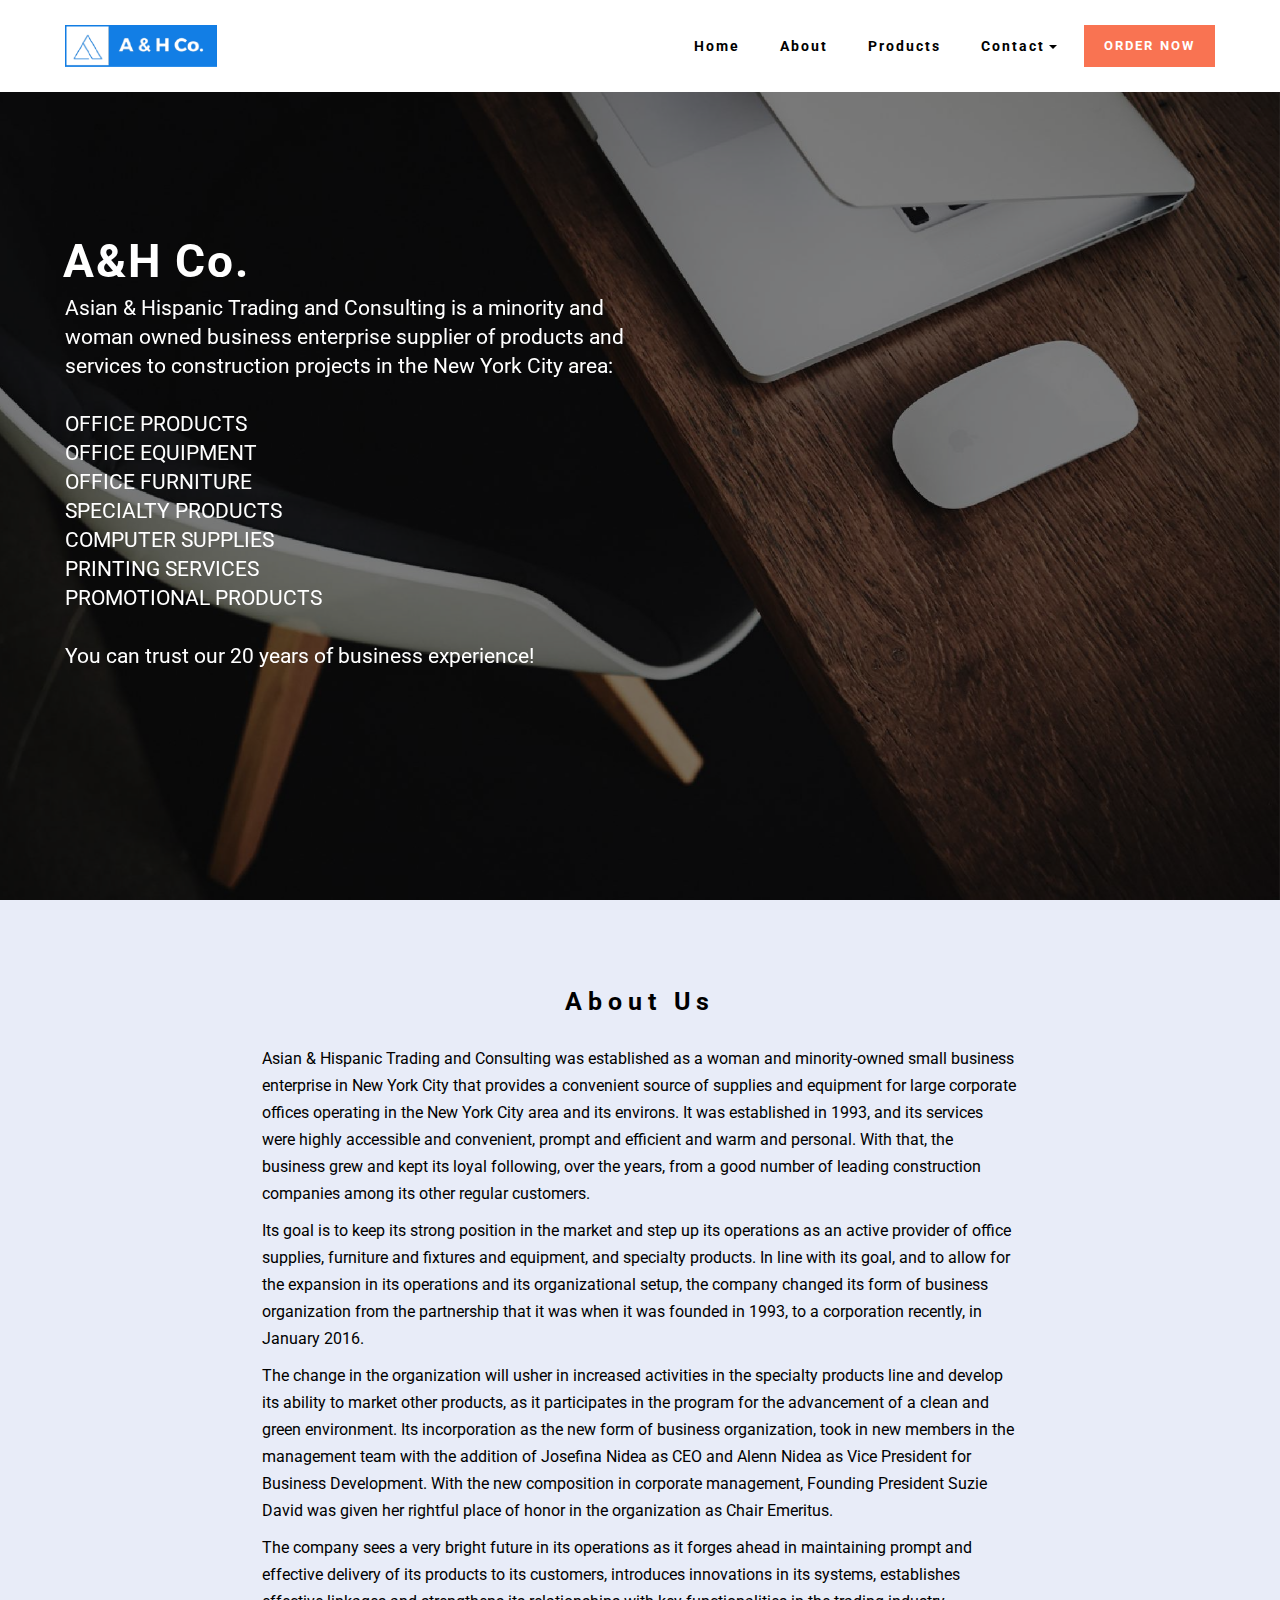
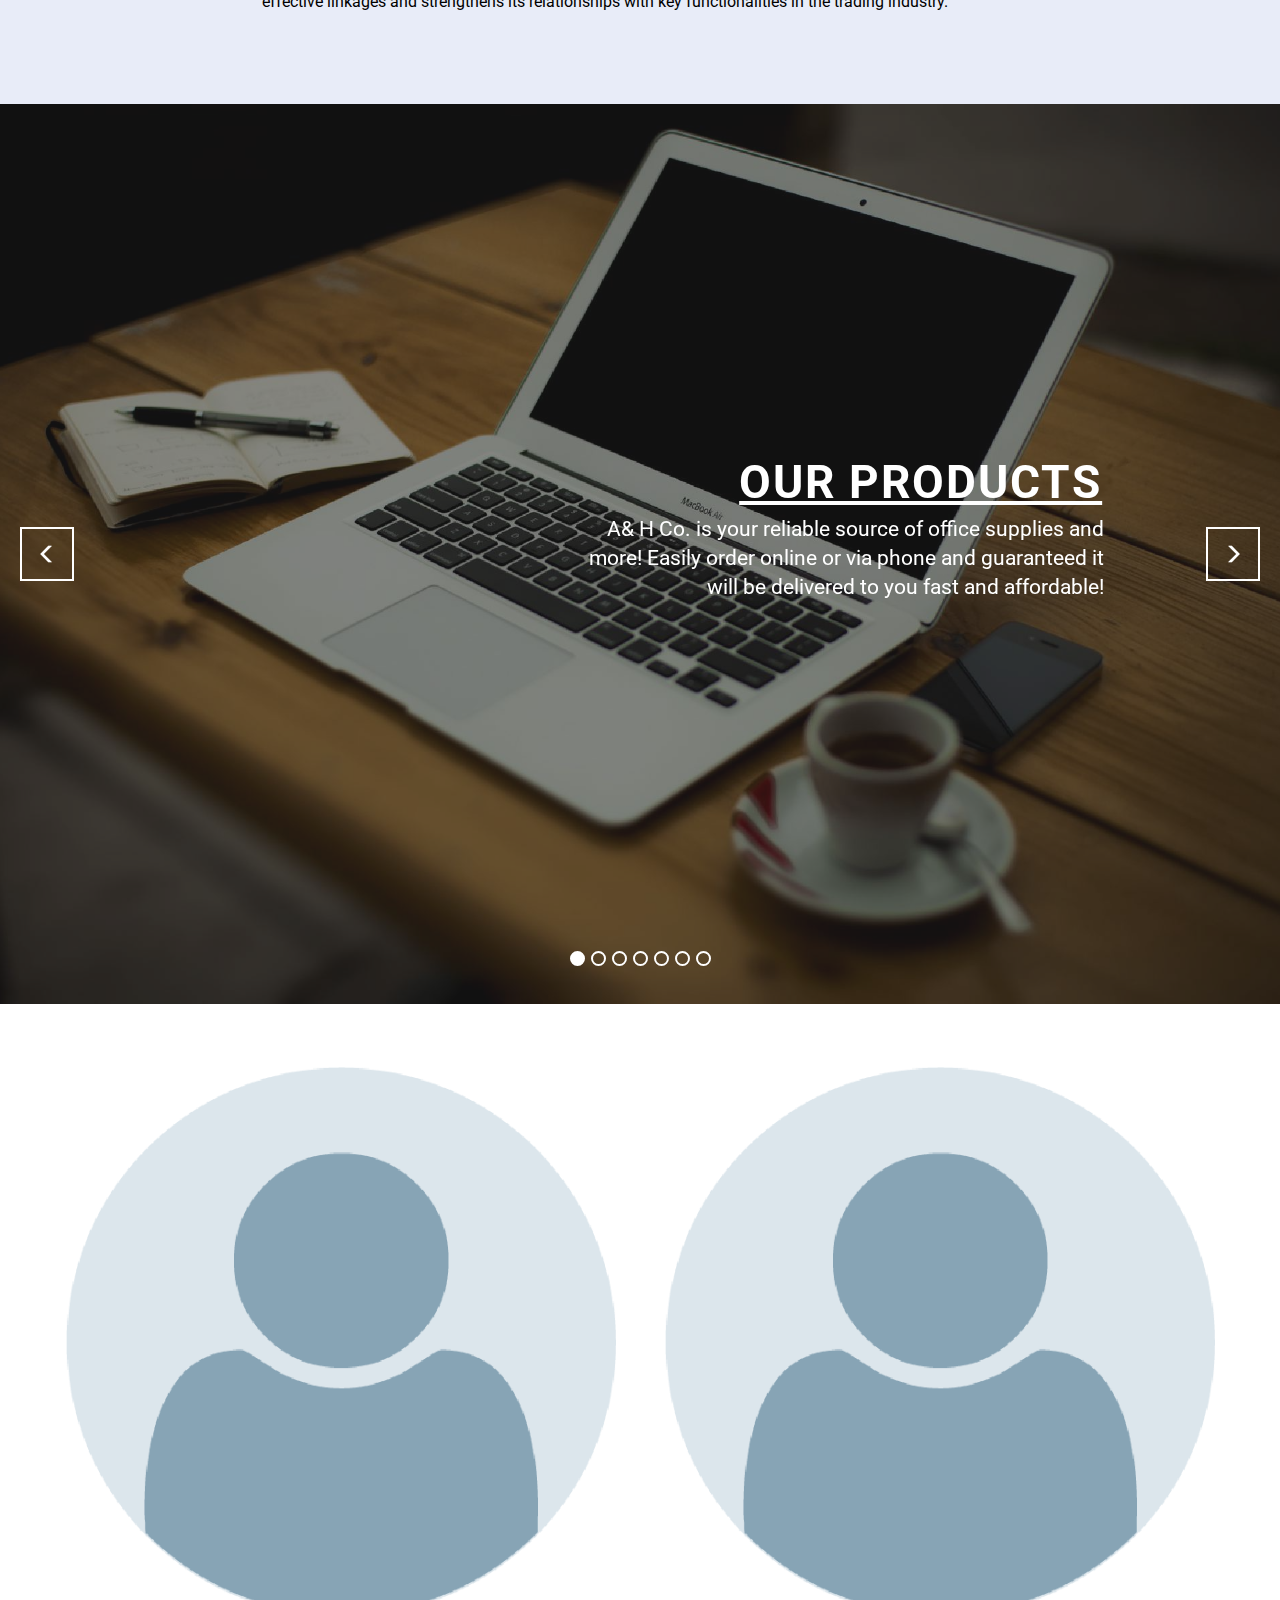
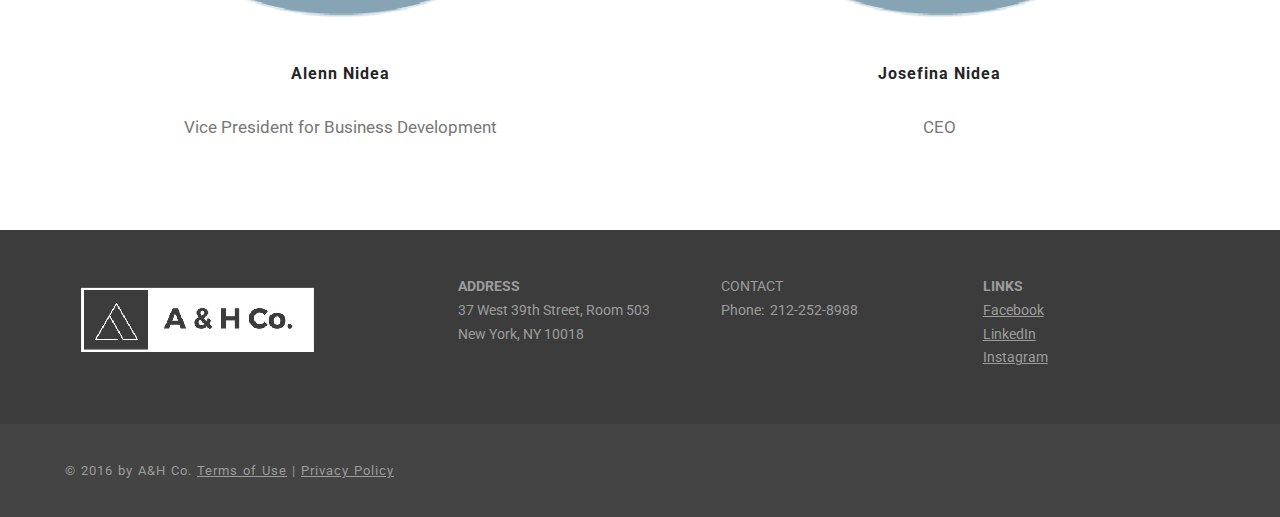
==== about.html @ 5d70d508 "Initial commit" ====
<!DOCTYPE html>
<html>
<head>
  <!-- Site made with Mobirise Website Builder v3.12.1, https://mobirise.com -->
  <meta charset="UTF-8">
  <meta http-equiv="X-UA-Compatible" content="IE=edge">
  <meta name="generator" content="Mobirise v3.12.1, mobirise.com">
  <meta name="viewport" content="width=device-width, initial-scale=1">
  <link rel="shortcut icon" href="assets/images/icon-128x130.png" type="image/x-icon">
  <meta name="description" content="Asian & Hispanic Trading and Consulting is a minority and woman owned business enterprise supplier of products and services to construction projects in the New York City area:
​">
  <title>About Us</title>
  <link rel="stylesheet" href="https://fonts.googleapis.com/css?family=Roboto:700,400&amp;subset=cyrillic,latin,greek,vietnamese">
  <link rel="stylesheet" href="assets/bootstrap/css/bootstrap.min.css">
  <link rel="stylesheet" href="assets/animate.css/animate.min.css">
  <link rel="stylesheet" href="assets/mobirise/css/style.css">
  <link rel="stylesheet" href="assets/dropdown-menu/style.css">
  <link rel="stylesheet" href="assets/mobirise-slider/style.css">
  <link rel="stylesheet" href="assets/mobirise/css/mbr-additional.css" type="text/css">
  
  
  
</head>
<body>
<section id="dropdown-menu-2btn-j">

    <nav class="navbar navbar-dropdown navbar-fixed-top">

        <div class="container">

            <div class="navbar-brand">
                <a href="index.html" class="navbar-logo"><img src="assets/images/header-logo-464x128.png" alt="Mobirise"></a>
                
            </div>

            <button class="navbar-toggler pull-xs-right hidden-md-up" type="button" data-toggle="collapse" data-target="#exCollapsingNavbar">
                <div class="hamburger-icon"></div>
            </button>

            <ul class="nav-dropdown collapse pull-xs-right navbar-toggleable-sm nav navbar-nav" id="exCollapsingNavbar"><li class="nav-item dropdown"><a class="nav-link link" href="index.html">Home</a></li><li class="nav-item dropdown"><a class="nav-link link" href="about.html" aria-expanded="false">About</a></li><li class="nav-item"><a class="nav-link link" href="products.html" aria-expanded="false">Products</a></li><li class="nav-item dropdown open"><a class="nav-link link dropdown-toggle" href="contact.html" aria-expanded="true" data-toggle="dropdown-submenu">Contact</a><div class="dropdown-menu"><a class="dropdown-item" href="#">Customer Feedback</a></div></li><li class="nav-item nav-btn"><a class="nav-link btn btn-danger" href="https://shop.aandhtc.com/" target="_blank">ORDER NOW</a></li></ul>

        </div>

    </nav>

</section>

<section class="engine"><a rel="external" href="https://mobirise.com">Mobirise Web Site Maker</a></section><section class="mbr-box mbr-section mbr-section--relative mbr-section--fixed-size mbr-section--full-height mbr-section--bg-adapted mbr-parallax-background mbr-after-navbar" id="header1-m" style="background-image: url(assets/images/mbr-2000x1333.jpg);">
    <div class="mbr-box__magnet mbr-box__magnet--sm-padding mbr-box__magnet--center-left">
        <div class="mbr-overlay" style="opacity: 0.5; background-color: rgb(0, 0, 0);"></div>
        <div class="mbr-box__container mbr-section__container container">
            <div class="mbr-box mbr-box--stretched"><div class="mbr-box__magnet mbr-box__magnet--center-left">
                <div class="row"><div class=" col-sm-6">
                    <div class="mbr-hero animated fadeInUp">
                        <h1 class="mbr-hero__text">A&amp;H Co.</h1>
                        <p class="mbr-hero__subtext">Asian &amp; Hispanic Trading and Consulting is a minority and woman owned business enterprise supplier of products and services to construction projects in the New York City area:<br><br>OFFICE PRODUCTS<br>OFFICE EQUIPMENT<br>OFFICE FURNITURE<br>SPECIALTY PRODUCTS<br>COMPUTER SUPPLIES<br>PRINTING SERVICES<br>PROMOTIONAL PRODUCTS<br><br>You can trust our 20 years of business experience!<br></p>
                    </div>
                    
                </div></div>
            </div></div>
        </div>
        
    </div>
</section>

<section class="mbr-section mbr-section--relative mbr-section--fixed-size" id="content5-n" style="background-color: rgb(232, 236, 248);">
    
    <div class="mbr-section__container container mbr-section__container--first" style="padding-top: 93px;">
        <div class="mbr-header mbr-header--wysiwyg row">
            <div class="col-sm-8 col-sm-offset-2">
                <h3 class="mbr-header__text">About Us</h3>
                
            </div>
        </div>
    </div>
    <div class="mbr-section__container container mbr-section__container--last" style="padding-bottom: 93px;">
        <div class="row">
            <div class="mbr-article mbr-article--wysiwyg col-sm-8 col-sm-offset-2"><p>Asian &amp; Hispanic Trading and Consulting was established as a woman and minority-owned small business enterprise in New York City that provides a convenient source of supplies and equipment for large corporate offices operating in the New York City area and its environs. It was established in 1993, and its services were highly accessible and convenient, prompt and efficient and warm and personal. With that, the business grew and kept its loyal following, over the years, from a good number of leading construction companies among its other regular customers.</p><p>Its goal is to keep its strong position in the market and step up its operations as an active provider of office supplies, furniture and fixtures and equipment, and specialty products. In line with its goal, and to allow for the expansion in its operations and its organizational setup, the company changed its form of business organization from the partnership that it was when it was founded in 1993, to a corporation recently, in January 2016.</p><p>The change in the organization will usher in increased activities in the specialty products line and develop its ability to market other products, as it participates in the program for the advancement of a clean and green environment. Its incorporation as the new form of business organization, took in new members in the management team with the addition of Josefina Nidea as CEO and Alenn Nidea as Vice President for Business Development. With the new composition in corporate management, Founding President Suzie David was given her rightful place of honor in the organization as Chair Emeritus.</p><p>The company sees a very bright future in its operations as it forges ahead in maintaining prompt and effective delivery of its products to its customers, introduces innovations in its systems, establishes  effective linkages and strengthens its relationships with key functionalities in the trading industry.</p></div>
        </div>
    </div>
    
</section>

<section class="mbr-slider mbr-section mbr-section--no-padding carousel slide" data-ride="carousel" data-wrap="true" data-interval="false" id="slider-1d" style="background-color: rgb(255, 255, 255);">
    <div class="mbr-section__container">
        <div>
            <ol class="carousel-indicators">
                <li data-app-prevent-settings="" data-target="#slider-1d" class="active" data-slide-to="0"></li><li data-app-prevent-settings="" data-target="#slider-1d" data-slide-to="1"></li><li data-app-prevent-settings="" data-target="#slider-1d" data-slide-to="2"></li><li data-app-prevent-settings="" data-target="#slider-1d" data-slide-to="3"></li><li data-app-prevent-settings="" data-target="#slider-1d" data-slide-to="4"></li><li data-app-prevent-settings="" data-target="#slider-1d" data-slide-to="5"></li><li data-app-prevent-settings="" data-target="#slider-1d" data-slide-to="6"></li>
            </ol>
            <div class="carousel-inner" role="listbox">
                <div class="mbr-box mbr-section mbr-section--relative mbr-section--fixed-size mbr-section--bg-adapted item dark center mbr-section--full-height active" style="background-image: url(assets/images/mbr-1-2000x1333.jpg);">
                    <div class="mbr-box__magnet mbr-box__magnet--center-right mbr-box__magnet--sm-padding">
                    <div class="mbr-overlay" style="opacity: 0.5;"></div>                        
                        <div class=" container">
                            
                            <div class="row">
                                <div class=" col-md-6 col-md-offset-5">  

                                <div class="mbr-hero">
                                    <h1 class="mbr-hero__text"><a href="products.html" target="_blank" class="text-white">OUR PRODUCTS</a></h1>

                                    <p class="mbr-hero__subtext">A&amp; H Co. is your reliable source of office supplies and more! Easily order online or via phone and guaranteed it will be delivered to you fast and affordable! </p>
                                </div>
                                
                                </div>
                            </div>
                        </div>
                    </div>
                </div><div class="mbr-box mbr-section mbr-section--relative mbr-section--fixed-size mbr-section--bg-adapted item dark center mbr-section--full-height" style="background-image: url(assets/images/mbr-2000x1336.jpg);">
                    <div class="mbr-box__magnet mbr-box__magnet--center-right mbr-box__magnet--sm-padding">
                    <div class="mbr-overlay"></div>                        
                        <div class=" container">
                            
                            <div class="row">
                                <div class=" col-md-6 col-md-offset-5">  

                                <div class="mbr-hero">
                                    <h1 class="mbr-hero__text"><a href="https://shop.aandhtc.com/aandhtc/outpost/browse/Office%7Cx20Supplies" target="_blank" class="text-white">Office Supplies</a></h1>

                                    <p class="mbr-hero__subtext">Lorem ipsum dolor sit amet, consectetur adipiscing elit. Quisque dictum luctus justo a commodo. Aliquam volutpat ut sapien eget mollis. Orci varius natoque penatibus et magnis dis parturient montes, nascetur.</p>
                                </div>
                                
                                </div>
                            </div>
                        </div>
                    </div>
                </div><div class="mbr-box mbr-section mbr-section--relative mbr-section--fixed-size mbr-section--bg-adapted item dark center mbr-section--full-height" style="background-image: url(assets/images/mbr-2-2000x1333.jpg);">
                    <div class="mbr-box__magnet mbr-box__magnet--center-right mbr-box__magnet--sm-padding">
                    <div class="mbr-overlay"></div>                        
                        <div class=" container">
                            
                            <div class="row">
                                <div class=" col-md-6 col-md-offset-5">  

                                <div class="mbr-hero">
                                    <h1 class="mbr-hero__text"><a href="https://shop.aandhtc.com/aandhtc/outpost/browse/Paper" target="_blank" class="text-white">Paper</a></h1>

                                    <p class="mbr-hero__subtext">Lorem ipsum dolor sit amet, consectetur adipiscing elit. Quisque dictum luctus justo a commodo. Aliquam volutpat ut sapien eget mollis. Orci varius natoque penatibus et magnis dis parturient montes, nascetur.</p>
                                </div>
                                
                                </div>
                            </div>
                        </div>
                    </div>
                </div><div class="mbr-box mbr-section mbr-section--relative mbr-section--fixed-size mbr-section--bg-adapted item dark center mbr-section--full-height" style="background-image: url(assets/images/mbr-2000x13331.jpg);">
                    <div class="mbr-box__magnet mbr-box__magnet--center-right mbr-box__magnet--sm-padding">
                    <div class="mbr-overlay"></div>                        
                        <div class=" container">
                            
                            <div class="row">
                                <div class=" col-md-6 col-md-offset-5">  

                                <div class="mbr-hero">
                                    <h1 class="mbr-hero__text"><a href="https://shop.aandhtc.com/aandhtc/outpost/browse/Furniture" target="_blank" class="text-white">Furniture</a></h1>

                                    <p class="mbr-hero__subtext">Lorem ipsum dolor sit amet, consectetur adipiscing elit. Quisque dictum luctus justo a commodo. Aliquam volutpat ut sapien eget mollis. Orci varius natoque penatibus et magnis dis parturient montes, nascetur.</p>
                                </div>
                                
                                </div>
                            </div>
                        </div>
                    </div>
                </div><div class="mbr-box mbr-section mbr-section--relative mbr-section--fixed-size mbr-section--bg-adapted item dark center mbr-section--full-height" style="background-image: url(assets/images/mbr-5-2000x1333.jpg);">
                    <div class="mbr-box__magnet mbr-box__magnet--center-right mbr-box__magnet--sm-padding">
                    <div class="mbr-overlay"></div>                        
                        <div class=" container">
                            
                            <div class="row">
                                <div class=" col-md-6 col-md-offset-5">  

                                <div class="mbr-hero">
                                    <h1 class="mbr-hero__text"><a href="https://shop.aandhtc.com/aandhtc/outpost/browse/Technology" target="_blank" class="text-white">Technology</a></h1>

                                    <p class="mbr-hero__subtext">Lorem ipsum dolor sit amet, consectetur adipiscing elit. Quisque dictum luctus justo a commodo. Aliquam volutpat ut sapien eget mollis. Orci varius natoque penatibus et magnis dis parturient montes, nascetur.</p>
                                </div>
                                
                                </div>
                            </div>
                        </div>
                    </div>
                </div><div class="mbr-box mbr-section mbr-section--relative mbr-section--fixed-size mbr-section--bg-adapted item dark center mbr-section--full-height" style="background-image: url(assets/images/mbr-2000x1500.jpg);">
                    <div class="mbr-box__magnet mbr-box__magnet--center-right mbr-box__magnet--sm-padding">
                    <div class="mbr-overlay"></div>                        
                        <div class=" container">
                            
                            <div class="row">
                                <div class=" col-md-6 col-md-offset-5">  

                                <div class="mbr-hero">
                                    <h1 class="mbr-hero__text"><a href="https://shop.aandhtc.com/aandhtc/outpost/browse/Facilities" class="text-white">Facilities</a></h1>

                                    <p class="mbr-hero__subtext">Lorem ipsum dolor sit amet, consectetur adipiscing elit. Quisque dictum luctus justo a commodo. Aliquam volutpat ut sapien eget mollis. Orci varius natoque penatibus et magnis dis parturient montes, nascetur.</p>
                                </div>
                                
                                </div>
                            </div>
                        </div>
                    </div>
                </div><div class="mbr-box mbr-section mbr-section--relative mbr-section--fixed-size mbr-section--bg-adapted item dark center mbr-section--full-height" style="background-image: url(assets/images/coloured-paper-2000x750.jpg);">
                    <div class="mbr-box__magnet mbr-box__magnet--center-right mbr-box__magnet--sm-padding">
                    <div class="mbr-overlay"></div>                        
                        <div class=" container">
                            
                            <div class="row">
                                <div class=" col-md-6 col-md-offset-5">  

                                <div class="mbr-hero">
                                    <h1 class="mbr-hero__text">Ink &amp; Toner</h1>

                                    <p class="mbr-hero__subtext">Lorem ipsum dolor sit amet, consectetur adipiscing elit. Quisque dictum luctus justo a commodo. Aliquam volutpat ut sapien eget mollis. Orci varius natoque penatibus et magnis dis parturient montes, nascetur.</p>
                                </div>
                                <div class="mbr-buttons btn-inverse mbr-buttons--left mbr-buttons--right"> <a class="mbr-buttons__btn btn btn-lg btn-default" href="https://shop.aandhtc.com/" target="_blank">Visit website</a></div>
                                </div>
                            </div>
                        </div>
                    </div>
                </div>
            </div>
            
            <a data-app-prevent-settings="" class="left carousel-control" role="button" data-slide="prev" href="#slider-1d">
                <span class="glyphicon glyphicon-menu-left" aria-hidden="true"></span>
                <span class="sr-only">Previous</span>
            </a>
            <a data-app-prevent-settings="" class="right carousel-control" role="button" data-slide="next" href="#slider-1d">
                <span class="glyphicon glyphicon-menu-right" aria-hidden="true"></span>
                <span class="sr-only">Next</span>
            </a>
        </div>
    </div>
</section>

<section class="mbr-section mbr-section--relative mbr-section--fixed-size" id="features1-r" style="background-color: rgb(255, 255, 255);">
    
    
    <div class="mbr-section__container container mbr-section__container--std-top-padding" style="padding-top: 62px;">
        <div class="mbr-section__row row">
            <div class="mbr-section__col col-xs-12 col-sm-6">
                <div class="mbr-section__container mbr-section__container--center mbr-section__container--middle">
                    <figure class="mbr-figure"><img src="assets/images/default-user-600x600.png" class="mbr-figure__img"></figure>
                </div>
                <div class="mbr-section__container mbr-section__container--middle">
                    <div class="mbr-header mbr-header--reduce mbr-header--center mbr-header--wysiwyg">
                        <h3 class="mbr-header__text">Alenn Nidea</h3>
                    </div>
                </div>
                <div class="mbr-section__container mbr-section__container--last" style="padding-bottom: 93px;">
                    <div class="mbr-article mbr-article--wysiwyg">
                        <p>Vice President for Business Development</p>
                    </div>
                </div>
                
            </div>
            <div class="mbr-section__col col-xs-12 col-sm-6">
                <div class="mbr-section__container mbr-section__container--center mbr-section__container--middle">
                    <figure class="mbr-figure"><img src="assets/images/default-user-600x600.png" class="mbr-figure__img"></figure>
                </div>
                <div class="mbr-section__container mbr-section__container--middle">
                    <div class="mbr-header mbr-header--reduce mbr-header--center mbr-header--wysiwyg">
                        <h3 class="mbr-header__text">Josefina Nidea</h3>
                    </div>
                </div>
                <div class="mbr-section__container mbr-section__container--last" style="padding-bottom: 93px;">
                    <div class="mbr-article mbr-article--wysiwyg">
                        <p>CEO<br></p>
                    </div>
                </div>
                
            </div>
            
            
            
            
            
            
            
        </div>
    </div>
</section>

<section class="mbr-section mbr-section--relative mbr-section--fixed-size" id="contacts1-k" style="background-color: rgb(60, 60, 60);">
    
    <div class="mbr-section__container container">
        <div class="mbr-contacts mbr-contacts--wysiwyg row" style="padding-top: 45px; padding-bottom: 30px;">
            <div class="col-sm-4">
                <div><img src="assets/images/logo-white-265x77.png" class="mbr-contacts__img mbr-contacts__img--left"></div>
            </div>
            <div class="col-sm-8">
                <div class="row">
                    <div class="col-sm-4">
                        <p class="mbr-contacts__text"><strong style="font-size: 14px; line-height: 1.7em;">ADDRESS</strong><br><span style="font-size: 14px; line-height: 1.7em;">37 West 39th Street, Room 503</span><br>New York, NY 10018<br><br><br></p>
                    </div>
                    <div class="col-sm-4">
                        <p class="mbr-contacts__text">CONTACT<br>Phone: &nbsp;212-252-8988<br></p>
                    </div>
                    <div class="col-sm-4"><p class="mbr-contacts__text"><strong>LINKS</strong></p><ul class="mbr-contacts__list"><li><a href="https://www.facebook.com/aandhtco" target="_blank" class="text-gray">Facebook</a></li><li><a href="https://mobirise.com/mobirise-free-win.zip" target="_blank" class="text-gray">LinkedIn</a><a class="mbr-contacts__link text-gray" href="https://mobirise.com/mobirise-free-win.zip"></a></li><li><a href="instagram.com/aandhtco" target="_blank" class="text-gray">Instagram</a><a class="mbr-contacts__link text-gray" href="https://mobirise.com/mobirise-free-mac.zip"></a></li></ul></div>
                </div>
            </div>
        </div>
    </div>
</section>

<footer class="mbr-section mbr-section--relative mbr-section--fixed-size" id="footer1-l" style="background-color: rgb(68, 68, 68);">
    
    <div class="mbr-section__container container">
        <div class="mbr-footer mbr-footer--wysiwyg row" style="padding-top: 36.900000000000006px; padding-bottom: 36.900000000000006px;">
            <div class="col-sm-12">
                <p class="mbr-footer__copyright">© 2016 by A&amp;H Co. <a class="mbr-footer__link text-gray" href="index.html" target="_blank">Terms of Use</a>  | <a class="mbr-footer__link text-gray" href="index.html" target="_blank">Privacy Policy</a></p>
            </div>
        </div>
    </div>
</footer>


  <script src="assets/web/assets/jquery/jquery.min.js"></script>
  <script src="assets/bootstrap/js/bootstrap.min.js"></script>
  <script src="assets/smooth-scroll/smooth-scroll.js"></script>
  <script src="assets/jarallax/jarallax.js"></script>
  <script src="assets/bootstrap-carousel-swipe/bootstrap-carousel-swipe.js"></script>
  <script src="assets/mobirise/js/script.js"></script>
  <script src="assets/dropdown-menu/script.js"></script>
  
  
</body>
</html>
---- assets/mobirise/css/style.css ----
.is-builder .animated {
  -webkit-animation-name: none !important;
  animation-name: none !important;
}
html {
  position: relative;
  min-height: 100%;
}
.mbr-embedded-video {
  position: relative;
}
.mbr-background-video,
.mbr-background-video-preview {
  bottom: 0;
  left: 0;
  overflow: hidden;
  position: absolute;
  right: 0;
  top: 0;
}
.mbr-parallax-background,
.mbr-background {
  background-attachment: fixed !important;
  background-position: 50% 0;
  background-repeat: no-repeat;
  background-size: cover !important;
}
.mbr-hidden-scrollbar .mbr-parallax-background {
  background-size: auto 130%;
}
.mobile .mbr-parallax-background {
  background-attachment: scroll !important;
}
.mbr-background {
  background-attachment: scroll !important;
}
.mbr-navbar {
  position: relative;
  width: 100%;
}
.mbr-navbar:before {
  content: "";
  display: block;
}
.mbr-navbar__brand-link:after,
.mbr-navbar__brand-img {
  max-height: 74px;
  height: 100%;
}
.mbr-navbar:before,
.mbr-navbar__container {
  height: 98px;
}
.mbr-navbar--ss .mbr-navbar__brand-link:after,
.mbr-navbar--ss .mbr-navbar__brand-img {
  height: 74px;
}
.mbr-navbar--ss:before,
.mbr-navbar--ss .mbr-navbar__container {
  height: 98px;
}
.mbr-navbar--xs .mbr-navbar__brand-link:after,
.mbr-navbar--xs .mbr-navbar__brand-img {
  height: 32px;
}
.mbr-navbar--xs:before,
.mbr-navbar--xs .mbr-navbar__container {
  height: 56px;
}
.mbr-navbar--s .mbr-navbar__brand-link:after,
.mbr-navbar--s .mbr-navbar__brand-img {
  height: 48px;
}
.mbr-navbar--s:before,
.mbr-navbar--s .mbr-navbar__container {
  height: 72px;
}
.mbr-navbar--m .mbr-navbar__brand-link:after,
.mbr-navbar--m .mbr-navbar__brand-img {
  height: 64px;
}
.mbr-navbar--m:before,
.mbr-navbar--m .mbr-navbar__container {
  height: 88px;
}
.mbr-navbar--l .mbr-navbar__brand-link:after,
.mbr-navbar--l .mbr-navbar__brand-img {
  height: 96px;
}
.mbr-navbar--l:before,
.mbr-navbar--l .mbr-navbar__container {
  height: 120px;
}
.mbr-navbar--xl .mbr-navbar__brand-link:after,
.mbr-navbar--xl .mbr-navbar__brand-img {
  height: 128px;
}
.mbr-navbar--xl:before,
.mbr-navbar--xl .mbr-navbar__container {
  height: 152px;
}
.mbr-navbar--short .mbr-navbar__brand-link:after,
.mbr-navbar--short .mbr-navbar__brand-img {
  height: 40px;
}
.mbr-navbar--short .mbr-brand__logo .mbr-iconfont{
  font-size: 40px;
}
.mbr-navbar--short:before,
.mbr-navbar--short .mbr-navbar__container {
  height: 64px;
}
.mbr-navbar--short .mbr-navbar__container {
  padding: 12px 0;
}
@media (max-width: 767px) {
  .mbr-navbar--short .mbr-navbar__brand-link:after,
  .mbr-navbar--short .mbr-navbar__brand-img {
    height: 31px;
  }
  .mbr-navbar--short:before,
  .mbr-navbar--short .mbr-navbar__container {
    height: 45px;
  }
  .mbr-navbar--short .mbr-navbar__container {
    padding: 7px 0;
  }
}
.mbr-navbar__brand-img {
  position: relative;
}
.mbr-navbar__brand-img,
.mbr-navbar__container,
.mbr-navbar__section {
  -webkit-transition: all 300ms ease-in-out 0s;
  -o-transition: all 300ms ease-in-out 0s;
  transition: all 300ms ease-in-out 0s;
}
.mbr-navbar__section {
  background: #2c2c2c;
  height: auto;
  position: absolute;
  top: 0;
  width: 100%;
  z-index: 1000;
}
.mbr-navbar__container {
  display: table;
  padding: 12px 0;
  width: 100%;
}
.mbr-navbar__menu-box {
  display: table;
  width: 100%;
}
.mbr-navbar__menu-box--inline-left,
.mbr-navbar__menu-box--inline-center,
.mbr-navbar__menu-box--inline-right {
  display: block;
  text-align: left;
}
.mbr-navbar__menu-box--inline-center {
  text-align: center;
}
.mbr-navbar__menu-box--inline-right {
  text-align: right;
}
.mbr-navbar__column {
  display: table-cell;
  vertical-align: middle;
}
.mbr-navbar__column--xxs {
  width: 1%;
}
.mbr-navbar__column--xs {
  width: 10%;
}
.mbr-navbar__column--s {
  width: 20%;
}
.mbr-navbar__column--m {
  width: 30%;
}
.mbr-navbar__column--l {
  width: 40%;
}
.mbr-navbar__column--xl {
  width: 50%;
}
.mbr-navbar__menu-box--inline-left .mbr-navbar__column,
.mbr-navbar__menu-box--inline-center .mbr-navbar__column,
.mbr-navbar__menu-box--inline-right .mbr-navbar__column {
  display: inline-block;
}
.mbr-navbar__items {
  float: left;
  padding-left: 0px;
  position: relative;
  left: -20px;
}
.mbr-navbar__items--right {
  float: right;
  left: 0;
}
.float-left {
  float: left;
}
.mbr-navbar__item {
  display: block;
  float: left;
  position: relative;
}
.mbr-navbar__hamburger {
  display: none;
  margin-top: -11px;
  position: absolute;
  right: 0;
  top: 50%;
  z-index: 10000;
}
.mbr-navbar--collapsed .mbr-navbar__container {
  position: relative;
}
.mbr-navbar--collapsed .mbr-navbar__column {
  display: block;
  width: 100%;
}
.mbr-navbar--collapsed .mbr-navbar__items--right {
  padding-top: 13px;
}
.mbr-navbar--collapsed .mbr-navbar__menu {
  background: rgba(0, 0, 0, 0.9);
  display: none;
  height: 100%;
  left: 0;
  position: fixed;
  top: 0;
  width: 100%;
  z-index: 9999;
}
.mbr-navbar--collapsed .mbr-navbar__menu-box {
  display: table-cell;
  vertical-align: middle;
}
.mbr-navbar--collapsed .mbr-navbar__items {
  float: none;
}
.mbr-navbar--collapsed .mbr-navbar__item {
  float: none;
}
.mbr-navbar--collapsed .mbr-navbar__hamburger {
  display: block;
}
.mbr-navbar--collapsed.mbr-navbar--open .mbr-navbar__menu {
  display: table;
}
.mbr-navbar--collapsed.mbr-navbar--open:not(.mbr-navbar--sticky) .mbr-navbar__section {
  background: none;
  position: fixed;
}
.mbr-navbar--collapsed.mbr-navbar--open .mbr-navbar__brand {
  visibility: hidden;
}
.mbr-navbar--collapsed.mbr-navbar--sticky.mbr-navbar--open .mbr-navbar__brand {
  visibility: visible;
}
.mbr-navbar--collapsed.mbr-navbar--open .mbr-navbar__brand-img,
.mbr-navbar--collapsed.mbr-navbar--open .mbr-navbar__container {
  -webkit-transition: none;
  -o-transition: none;
  transition: none;
}
.mbr-navbar--freeze.mbr-navbar--collapsed.mbr-navbar--open .mbr-navbar__hamburger,
.mbr-navbar--freeze.mbr-navbar--collapsed.mbr-navbar--open .mbr-navbar__hamburger:hover {
  color: #fff !important;
}
.mbr-navbar--sticky .mbr-navbar__section {
  position: fixed;
}
.mbr-navbar--absolute {
  position: absolute;
}
/* fix for popup menu conflict */
@media (max-width: 480px) {
  .mbr-navbar--absolute.mbr-navbar[id^=menu-] {
    position: absolute;
  }
}
.mbr-navbar--transparent .mbr-navbar__section {
  background: none;
}
.mbr-navbar--stuck .mbr-navbar__section,
.mbr-navbar--relative .mbr-navbar__section {
  background: #2c2c2c;
}
@media (max-width: 991px) {
  .mbr-navbar--auto-collapse .mbr-navbar__container {
    position: relative;
  }
  .mbr-navbar--auto-collapse .mbr-navbar__column {
    display: block;
    width: 100%;
  }
  .mbr-navbar__column {
    max-height: 100vh;
    overflow-x: hidden;
    overflow-y:auto;
  }
  .mbr-navbar__column::-webkit-scrollbar {
    display:none;
  }
  .mbr-navbar--auto-collapse .mbr-navbar__items--right {
    padding-top: 13px;
  }
  .mbr-navbar--auto-collapse .mbr-navbar__menu {
    background: rgba(0, 0, 0, 0.9);
    display: none;
    height: 100%;
    left: 0;
    position: fixed;
    top: 0;
    width: 100%;
    z-index: 9999;
  }
  .mbr-navbar--auto-collapse .mbr-navbar__menu-box {
    display: table-cell;
    vertical-align: middle;
  }
  .mbr-navbar--auto-collapse .mbr-navbar__items {
    float: none;
  }
  .mbr-navbar--auto-collapse .mbr-navbar__item {
    float: none;
  }
  .mbr-navbar--auto-collapse .mbr-navbar__hamburger {
    display: block;
  }
  .mbr-navbar--auto-collapse.mbr-navbar--open .mbr-navbar__menu {
    display: table;
  }
  .mbr-navbar--auto-collapse.mbr-navbar--open:not(.mbr-navbar--sticky) .mbr-navbar__section {
    background: none;
    position: fixed;
  }
  .mbr-navbar--auto-collapse.mbr-navbar--open .mbr-navbar__brand {
    visibility: hidden;
  }
  .mbr-navbar--auto-collapse.mbr-navbar--sticky.mbr-navbar--open .mbr-navbar__brand {
    visibility: visible;
  }
  .mbr-navbar--auto-collapse.mbr-navbar--open .mbr-navbar__brand-img,
  .mbr-navbar--auto-collapse.mbr-navbar--open .mbr-navbar__container {
    -webkit-transition: none;
    -o-transition: none;
    transition: none;
  }
}
.mbr-after-navbar:before {
  content: "";
  display: block;
  height: 98px;
}
.mbr-hamburger {
  cursor: pointer;
  height: 23px;
  width: 30px;
}
.mbr-hamburger:focus {
  outline: none;
}
.mbr-hamburger__line,
.mbr-hamburger__line:before,
.mbr-hamburger__line:after {
  content: "";
  position: absolute;
  display: block;
  height: 1px;
  cursor: pointer;
}
.mbr-hamburger__line,
.mbr-hamburger__line:before,
.mbr-hamburger__line:after {
  width: 30px;
  border-bottom: 5px solid;
  top: 9px;
}
.mbr-hamburger__line:before {
  top: -9px;
}
.mbr-hamburger__line:after {
  top: 9px;
}
.mbr-hamburger__line,
.mbr-hamburger__line:before,
.mbr-hamburger__line:after {
  -webkit-transition: all 300ms ease-in-out;
  transition: all 300ms ease-in-out;
}
.mbr-hamburger--open .mbr-hamburger__line {
  border-color: transparent;
}
.mbr-hamburger--open .mbr-hamburger__line:before,
.mbr-hamburger--open .mbr-hamburger__line:after {
  top: 0;
}
.mbr-hamburger--open .mbr-hamburger__line:before {
  -ms-transform: rotate(45deg);
  -webkit-transform: rotate(45deg);
  transform: rotate(45deg);
}
.mbr-hamburger--open .mbr-hamburger__line:after {
  top: 10px;
  -ms-transform: translatey(-10px) rotate(-45deg);
  -webkit-transform: translatey(-10px) rotate(-45deg);
  transform: translatey(-10px) rotate(-45deg);
}
@media (max-width: 767px) {
  .mbr-hamburger {
    height: 23px;
    width: 27px;
  }
  .mbr-hamburger__line,
  .mbr-hamburger__line:before,
  .mbr-hamburger__line:after {
    width: 27px;
    border-bottom: 4px solid;
    top: 9px;
  }
  .mbr-hamburger__line:before {
    top: -9px;
  }
  .mbr-hamburger__line:after {
    top: 9px;
  }
}

.navbar-dropdown .hamburger-icon {
  content: "";
  width: 16px;
  -webkit-box-shadow: 0 -6px 0 1px,0 0 0 1px,0 6px 0 1px;
  -moz-box-shadow: 0 -6px 0 1px,0 0 0 1px,0 6px 0 1px;
  box-shadow: 0 -6px 0 1px,0 0 0 1px,0 6px 0 1px;
}

.mbr-brand {
  display: block;
  float: left;
  position: relative;
}
.mbr-brand,
.mbr-brand:hover {
  text-decoration: none;
}
.mbr-brand__name {
  display: block;
  font-weight: bold;
  margin-top: 5px;
  text-align: center;
}
.mbr-brand__name,
.mbr-brand__name:hover {
  text-decoration: none;
}
.mbr-brand--inline {
  display: table;
}
.mbr-brand--inline:after {
  content: "";
  display: table-cell;
  width: 1px;
}
.mbr-brand--inline .mbr-brand__logo,
.mbr-brand--inline .mbr-brand__name {
  display: table-cell;
  vertical-align: middle;
}
.mbr-brand--inline .mbr-brand__logo {
  padding-right: 10px;
}
.mbr-brand--inline .mbr-brand__name {
  margin: 0;
  text-align: left;
}
.mbr-form {
  display: table;
  margin-top: -13px;
  position: relative;
  top: 14px;
  width: 100%;
}
.mbr-form__left,
.mbr-form__right {
  display: table-cell;
  vertical-align: top;
}
.mbr-form__left {
  padding-right: 3px;
}
.mbr-form__right {
  width: 1px;
}
@media (max-width: 530px) {
  .mbr-form {
    display: block;
    margin-top: -27px;
    position: relative;
    top: 26px;
  }
  .mbr-form__left,
  .mbr-form__right {
    display: block;
  }
  .mbr-form__left {
    margin-bottom: 12px;
    padding-right: 0;
  }
  .mbr-form__right {
    width: 100%;
  }
}
.mbr-section {
  padding: 0 20px;
}
.mbr-section--no-padding {
  padding: 0;
}
.mbr-section--relative {
  position: relative;
}
.mbr-section--fixed-size {
  overflow: hidden;
}
.mbr-section--full-height {
  height: 100vh;
}
.mbr-section--full-height.mbr-after-navbar:before {
  display: none;
}
.mbr-section--bg-adapted {
  background-attachment: scroll;
  background-position: 50% 0;
  background-repeat: no-repeat;
  background-size: cover;
}
.mbr-section--gray {
  background-color: #444444;
}
.mbr-section--light-gray {
  background-color: #f0f0f0;
}
.mbr-section--dark-gray {
  background-color: #3c3c3c;
}
.mbr-section__container {
  padding: 0;
  position: relative;
  z-index: 3;
}
.mbr-section__container--center {
  text-align: center;
}
.mbr-section__container--std-padding {
  padding: 93px 0;
}
.mbr-section__container--std-top-padding {
  padding-top: 93px;
}
.mbr-section__container--std-bot-padding {
  padding-bottom: 93px;
}
.mbr-section__container--sm-padding {
  padding: 41px 0;
}
.mbr-section__container--sm-top-padding {
  padding-top: 41px;
}
.mbr-section__container--sm-bot-padding {
  padding-bottom: 41px;
}
.mbr-section__container--isolated {
  padding-bottom: 93px;
  padding-top: 93px;
}
.mbr-section__container--first {
  padding-top: 93px;
  padding-bottom: 41px;
}
.mbr-section__container--middle {
  padding-bottom: 41px;
}
.mbr-section__container--last {
  padding-bottom: 93px;
}
.mbr-section__row {
  margin-left: -24px;
  margin-right: -24px;
}
.mbr-section__col {
  overflow: hidden;
  padding-left: 24px;
  padding-right: 24px;
}
.mbr-section__left {
  padding-right: 40px;
}
.mbr-section__right {
  padding-left: 15px;
}
.mbr-section__header {
  line-height: 1.5em;
  margin: -10px 0 0;
  text-align: center;
}
@media (min-width: 768px) {
  .mbr-section--short-paddings .mbr-section__container--std-padding {
    padding: 59px 0;
  }
  .mbr-section--short-paddings .mbr-section__container--std-top-padding {
    padding-top: 59px;
  }
  .mbr-section--short-paddings .mbr-section__container--std-bot-padding {
    padding-bottom: 59px;
  }
  .mbr-section--short-paddings .mbr-section__container--sm-padding {
    padding: 41px 0;
  }
  .mbr-section--short-paddings .mbr-section__container--sm-top-padding {
    padding-top: 41px;
  }
  .mbr-section--short-paddings .mbr-section__container--sm-bot-padding {
    padding-bottom: 41px;
  }
  .mbr-section--short-paddings .mbr-section__container--isolated {
    padding-bottom: 59px;
    padding-top: 59px;
  }
  .mbr-section--short-paddings .mbr-section__container--first {
    padding-top: 59px;
    padding-bottom: 41px;
  }
  .mbr-section--short-paddings .mbr-section__container--middle {
    padding-bottom: 41px;
  }
  .mbr-section--short-paddings .mbr-section__container--last {
    padding-bottom: 59px;
  }
}
@media (max-width: 767px) {
  .mbr-section__left {
    padding-right: 15px;
  }
  .mbr-section__right {
    padding-left: 15px;
    padding-top: 51px;
  }
}
.mbr-arrow {
  bottom: 71px;
  left: 0;
  line-height: 1px;
  padding: 0 20px;
  position: absolute;
  width: 100%;
  z-index: 3;
}
.mbr-arrow__link {
  display: inline-block;
  font-size: 26px;
}
.mbr-arrow__link,
.mbr-arrow__link:hover,
.mbr-arrow__link:focus {
  color: #fff;
}
.mbr-arrow--floating .mbr-arrow__link {
  -webkit-animation: floating-arrow 1.6s infinite ease-in-out 0s;
  -o-animation: floating-arrow 1.6s infinite ease-in-out 0s;
  animation: floating-arrow 1.6s infinite ease-in-out 0s;
}
@-webkit-keyframes floating-arrow {
  from {
    -webkit-transform: translateY(0);
    transform: translateY(0);
  }
  65% {
    -webkit-transform: translateY(11px);
    transform: translateY(11px);
  }
  to {
    -webkit-transform: translateY(0);
    transform: translateY(0);
  }
}
@-o-keyframes floating-arrow {
  from {
    -webkit-transform: translateY(0);
    transform: translateY(0);
  }
  65% {
    -webkit-transform: translateY(11px);
    transform: translateY(11px);
  }
  to {
    -webkit-transform: translateY(0);
    transform: translateY(0);
  }
}
@keyframes floating-arrow {
  from {
    -webkit-transform: translateY(0);
    transform: translateY(0);
  }
  65% {
    -webkit-transform: translateY(11px);
    transform: translateY(11px);
  }
  to {
    -webkit-transform: translateY(0);
    transform: translateY(0);
  }
}
.mbr-arrow--dark .mbr-arrow__link,
.mbr-arrow--dark .mbr-arrow__link:hover,
.mbr-arrow--dark .mbr-arrow__link:focus {
  color: #252525;
}
@media (max-width: 767px) {
  .mbr-arrow {
    bottom: 41px;
  }
}
@media (max-width: 320px) {
  .mbr-arrow {
    bottom: 21px;
    text-align: center;
  }
}
@media all and (device-width: 320px) and (device-height: 568px) and (orientation: portrait) {
  .mbr-arrow {
    bottom: 31px;
  }
}
.mbr-box {
  display: table;
  width: 100%;
}
.mbr-box--fixed {
  table-layout: fixed;
}
.mbr-box--stretched {
  height: 100%;
}
.mbr-box__magnet {
  display: table-cell;
  float: none;
  height: 100%;
  margin-bottom: 0;
  margin-top: 0;
  text-align: center;
  vertical-align: middle;
}
.mbr-box__magnet--sm-padding {
  padding: 41px 0;
}
.mbr-box__magnet--top-left,
.mbr-box__magnet--top-center,
.mbr-box__magnet--top-right {
  vertical-align: top;
}
.mbr-box__magnet--bottom-left,
.mbr-box__magnet--bottom-center,
.mbr-box__magnet--bottom-right {
  vertical-align: bottom;
}
.mbr-box__magnet--top-left,
.mbr-box__magnet--center-left,
.mbr-box__magnet--bottom-left {
  text-align: left;
}
.mbr-box__magnet--top-right,
.mbr-box__magnet--center-right,
.mbr-box__magnet--bottom-right {
  text-align: right;
}
.mbr-box__container {
  height: 50%;
}
@media (max-width: 767px) {
  .mbr-box__container {
    height: 100%;
  }
  .mbr-box--adapted {
    display: block;
  }
  .mbr-box--adapted > .mbr-box__magnet {
    display: block;
    height: auto;
  }
}
.mbr-overlay {
  background: #222;
  bottom: 0;
  left: 0;
  position: absolute;
  right: 0;
  top: 0;
  z-index: 2;
}
.mbr-google-map__marker {
  color: #252525;
  display: none;
  margin: 0;
}
.mbr-google-map--loaded .mbr-google-map__marker {
  display: block;
}
.mbr-hero {
  color: #fff;
  position: relative;
}
.mbr-hero__text {
  font-size: 46px;
  font-weight: bold;
  left: -2px;
  letter-spacing: 2px;
  line-height: 50px;
  margin: -18px 0 1px 0;
  padding-bottom: 41px;
  position: relative;
  top: 8px;
}
.mbr-hero__subtext {
  font-size: 21px;
  line-height: 29px;
  margin: -32px 0 3px 0;
  padding: 0 0 41px 0;
  position: relative;
  top: 6px;
}
.mbr-figure {
  display: inline-block;
  /*line-height: 1px;*/
  margin: 0;
  max-width: 100%;
  overflow: hidden;
  position: relative;
}
.mbr-figure--no-bg {
  background: none;
}
.mbr-figure--full-width {
  display: block;
  width: 100%;
}
.mbr-figure.mbr-after-navbar:before {
  display: none;
}
.mbr-figure--full-width iframe,
.mbr-figure--full-width .mbr-figure__img,
.mbr-figure--full-width .mbr-figure__map {
  width: 100%;
}
.mbr-figure iframe,
.mbr-figure__img,
.mbr-figure__map {
  max-width: 100%;
}
@-webkit-keyframes mapCircleLoading {
  from {
    -webkit-transform: rotate(0deg);
  }
  to {
    -webkit-transform: rotate(359deg);
  }
}
@keyframes mapCircleLoading {
  from {
    transform: rotate(0deg);
  }
  to {
    transform: rotate(359deg);
  }
}
.mbr-figure__map {
  height: 400px;
  position: relative;
}
.mbr-figure__map--short {
  height: 300px;
}
.mbr-figure__map iframe {
  height: 100%;
  width: 100%;
}
.mbr-figure__map [data-state-details] {
  color: #6b6763;
  font-family: "Roboto", Helvetica, Arial, sans-serif;
  height: 1.5em;
  margin-top: -0.75em;
  padding-left: 20px;
  padding-right: 20px;
  position: absolute;
  text-align: center;
  top: 50%;
  width: 100%;
}
.mbr-figure__map[data-state] {
  background: #e9e5dc;
}
.mbr-figure__map[data-state="loading"] [data-state-details] {
  display: none;
}
.mbr-figure__map[data-state="loading"]::after {
  content: "";
  -webkit-animation: mapCircleLoading .6s infinite linear;
  animation: mapCircleLoading .6s infinite linear;
  border-radius: 50%;
  border: 6px rgba(255, 255, 255, 0.35) solid;
  border-top-color: #fff;
  height: 40px;
  left: 50%;
  margin-left: -20px;
  margin-top: -20px;
  position: absolute;
  top: 50%;
  width: 40px;
}
.mbr-figure__caption {
  background: rgba(0, 0, 0, 0.5);
  bottom: 0;
  color: #fff;
  display: block;
  font-size: 17px;
  left: 0;
  line-height: 1.3em;
  min-height: 53px;
  padding: 17px 20px;
  position: absolute;
  text-align: left;
  width: 100%;
}
.mbr-figure__caption--no-padding {
  padding: 17px 0;
}
.mbr-figure--wysiwyg .mbr-figure__caption a,
.mbr-figure--wysiwyg .mbr-figure__caption a:hover {
  color: inherit;
  text-decoration: underline;
}
.mbr-figure--caption-inside-top .mbr-figure__caption {
  bottom: auto;
  top: 0;
}
.mbr-figure--caption-outside-top .mbr-figure__caption,
.mbr-figure--caption-outside-bottom .mbr-figure__caption {
  background: none;
  position: relative;
}
.mbr-figure--no-bg.mbr-figure--caption-outside-top .mbr-figure__caption,
.mbr-figure--no-bg.mbr-figure--caption-outside-bottom .mbr-figure__caption {
  color: #252525;
}
.mbr-figure--no-bg.mbr-figure--caption-outside-top .mbr-figure__caption {
  margin-top: -3px;
  padding-top: 0;
}
.mbr-figure--no-bg.mbr-figure--caption-outside-bottom .mbr-figure__caption {
  margin-top: -2px;
  padding-bottom: 0;
  top: 2px;
}
.mbr-figure__caption--std-grid {
  background: none;
  z-index: 2;
  overflow: hidden;
}
@media (min-width: 768px) {
  .mbr-figure__caption--std-grid {
    width: 715px;
    left: 50%;
    margin-left: -357.5px;
    padding: 17px 0;
  }
}
@media (min-width: 992px) {
  .mbr-figure__caption--std-grid {
    width: 935px;
    margin-left: -467.5px;
  }
}
@media (min-width: 1200px) {
  .mbr-figure__caption--std-grid {
    width: 1150px;
    margin-left: -575px;
  }
}
.mbr-figure__caption--std-grid:before {
  bottom: 0;
  content: "";
  position: absolute;
  top: 0;
  width: 200%;
  z-index: -1;
  margin-left: -50%;
}
.mbr-figure--caption-inside-top .mbr-figure__caption--std-grid:before,
.mbr-figure--caption-inside-bottom .mbr-figure__caption--std-grid:before {
  background: rgba(0, 0, 0, 0.6);
}
.mbr-figure__caption-small {
  color: #ccc;
  display: block;
  font-size: 14px;
  line-height: 1.3em;
}
.mbr-figure--no-bg.mbr-figure--caption-outside-top .mbr-figure__caption-small,
.mbr-figure--no-bg.mbr-figure--caption-outside-bottom .mbr-figure__caption-small {
  color: #777;
}
@media (max-width: 767px) {
  .mbr-figure--adapted {
    display: block;
    width: 100%;
  }
  .mbr-figure--adapted iframe,
  .mbr-figure--adapted .mbr-figure__img,
  .mbr-figure--adapted .mbr-figure__map {
    width: 100%;
  }
  .mbr-figure--caption-inside-top .mbr-figure__caption,
  .mbr-figure--caption-inside-bottom .mbr-figure__caption {
    background: none;
    position: relative;
  }
  .mbr-figure--caption-inside-top .mbr-figure__caption--std-grid:before,
  .mbr-figure--caption-inside-bottom .mbr-figure__caption--std-grid:before {
    display: none;
  }
}
.mbr-reviews {
  list-style: none;
  margin: 0 -15px;
  padding: 3px 0 0 0;
}
.mbr-reviews__item {
  position: relative;
  margin-top: 39px;
}
.mbr-reviews__text {
  background: #fafafa;
  border-radius: 3px;
  border: 1px solid #ededed;
  color: #777;
  font-size: 16px;
  line-height: 26px;
  padding: 20px;
  position: relative;
}
.mbr-reviews__text:before {
  -webkit-transform: rotate(45deg);
  -ms-transform: rotate(45deg);
  -o-transform: rotate(45deg);
  transform: rotate(45deg);
  width: 14px;
  height: 14px;
  background-color: #fafafa;
  border-color: #ededed;
  border-style: none solid solid none;
  border-width: 0 1px 1px 0;
  bottom: -8px;
  content: "";
  display: block;
  left: 50px;
  position: absolute;
}
.mbr-reviews__p {
  margin: 0;
}
.mbr-reviews__author {
  margin-top: 30px;
  padding-left: 102px;
  position: relative;
}
.mbr-reviews__author--short {
  margin-top: 27px;
  padding-left: 32px;
}
.mbr-reviews__author-img {
  width: 50px;
  height: 50px;
  border-radius: 50%;
  left: 33px;
  position: absolute;
  top: 0;
}
.mbr-reviews__author-name {
  color: #777;
  font-size: 14px;
  font-weight: bold;
  position: relative;
  top: -3px;
}
.mbr-reviews__author-bio {
  color: #999;
  font-size: 12px;
}
@media (max-width: 767px) {
  .mbr-reviews__author {
    padding-bottom: 32px;
  }
  .mbr-reviews__author--short {
    padding-bottom: 1px;
  }
}
@media (min-width: 768px) and (max-width: 991px) {
  .mbr-reviews__item:nth-of-type(2n+1) {
    clear: left;
  }
}
@media (min-width: 992px) {
  .mbr-reviews__item:nth-of-type(3n+1) {
    clear: left;
  }
}
@media (max-width: 991px) {
  .mbr-header--reduce .mbr-header__text {
    padding-top: 1em;
    margin-top: -1em;
  }
}
.mbr-header {
  margin-top: -20px;
  padding: 0;
  position: relative;
  text-align: left;
  top: 10px;
}
.mbr-header--std-padding {
  padding-bottom: 41px;
}
.mbr-header--center {
  text-align: center;
}
.mbr-header__text {
  display: block;
  font-size: 25px;
  font-weight: bold;
  letter-spacing: 6px;
  line-height: 1.5em;
  margin: 0;
}
.mbr-header__subtext {
  color: #777;
  font-size: 14px;
  font-style: italic;
  letter-spacing: 1px;
  margin: 8px 0 7px 0;
}
.mbr-header--inline {
  margin-top: 0;
  padding: 41px 0 28px 0;
  top: 0;
}
.mbr-header--inline .mbr-header__text {
  letter-spacing: 4px;
  line-height: 1em;
  margin: 15px 0 0 0;
}
@media (max-width: 767px) {
  .mbr-header--inline {
    padding: 47px 0 38px 0;
  }
  .mbr-header--inline .mbr-header__text {
    display: block;
    margin: 0 0 38px 0;
  }
  .mbr-header--auto-align .mbr-header__text,
  .mbr-header--auto-align .mbr-header__subtext {
    left: 0;
    text-align: center !important;
  }
}
@media (min-width: 768px) {
  .mbr-header--reduce {
    margin-top: -5px;
    top: 2px;
  }
  .mbr-header--reduce .mbr-header__text {
    font-size: 16px;
    letter-spacing: 1px;
    line-height: 1.1em;
    padding-top: 0.4em;
    margin-top: -0.4em;
  }
}
.mbr-social-icons__icon {
  -webkit-transition: all 0.2s ease-in-out 0s;
  -o-transition: all 0.2s ease-in-out 0s;
  transition: all 0.2s ease-in-out 0s;
  color: #fff;
  cursor: pointer;
  display: inline-block;
  font-size: 29px;
  height: 56px;
  line-height: 61px;
  margin: 0 10px 13px 0;
  position: relative;
  text-align: center;
  width: 56px;
}
.mbr-social-icons__icon:hover {
  color: #fff;
}
.mbr-social-icons--style-1 .mbr-social-icons__icon:hover {
  background: #252525 !important;
}
.mbr-contacts {
  color: #9c9c9c;
  font-size: 14px;
  line-height: 1.7em;
  padding: 45px 0 46px;
}
.mbr-contacts__img {
  max-width: 100%;
  margin: 6px 0 5px 40px;
}
.mbr-contacts__img--left {
  margin-left: 0;
}
.mbr-contacts__text {
  margin: 0;
}
.mbr-contacts__header {
  color: #fff;
  font-size: 14px;
  letter-spacing: 1px;
  margin-bottom: 20px;
  margin-top: 3px;
}
.mbr-contacts__list {
  list-style: none;
  margin: 0;
  padding: 0;
}
@media (max-width: 767px) {
  .mbr-contacts__img {
    margin-bottom: 10px;
  }
  .mbr-contacts__header {
    margin-top: 20px;
    margin-bottom: 10px;
  }
  .mbr-contacts__column {
    margin-top: 37px;
  }
}
.mbr-footer {
  color: #9c9c9c;
  font-size: 13px;
  letter-spacing: 1px;
  line-height: 1.5em;
  padding: 37px 0 39px;
  word-spacing: 1px;
}
.mbr-footer__copyright {
  margin: 0;
}
.mbr-buttons {
  margin: -26px 0 13px 0;
  position: relative;
  text-align: left;
  top: 26px;
}
.mbr-buttons__btn,
.mbr-buttons__link {
  margin: 0 10px 13px 0;
}
.mbr-buttons__btn,
.mbr-buttons__link,
.mbr-buttons__btn:hover,
.mbr-buttons__link:hover {
  text-decoration: none;
}
.mbr-buttons--top {
  top: 44px;
  margin-top: -62px;
}
.mbr-buttons--no-offset {
  margin-top: 0;
  top: 0;
}
.mbr-buttons--only-links {
  left: -20px;
}
.mbr-buttons--center {
  left: 5px;
  text-align: center;
}
.mbr-buttons--center.mbr-buttons--only-links {
  left: 0;
}
.mbr-buttons--right {
  text-align: right;
}
.mbr-buttons--right .mbr-buttons__btn,
.mbr-buttons--right .mbr-buttons__link {
  margin: 0 0 13px 10px;
}
.mbr-buttons--right.mbr-buttons--only-links {
  left: 20px;
}
.mbr-buttons--activated {
  left: 5px;
  text-align: center;
}
.mbr-buttons--activated .mbr-buttons__btn,
.mbr-buttons--activated .mbr-buttons__link {
  margin-left: 0;
  margin-right: 0;
}
.mbr-buttons--activated .mbr-buttons__link {
  font-size: 25px;
  padding: 10px 30px 2px;
}
.mbr-buttons--activated .mbr-buttons__btn {
  font-size: 15px;
  margin-top: 9px;
  padding: 15px 30px;
}
.mbr-buttons--freeze.mbr-buttons--activated .mbr-buttons__link {
  font-size: 25px !important;
}
.mbr-buttons--freeze.mbr-buttons--activated .mbr-buttons__link,
.mbr-buttons--freeze.mbr-buttons--activated .mbr-buttons__link:hover {
  color: #fff !important;
}
.mbr-buttons--freeze.mbr-buttons--activated .mbr-buttons__btn {
  font-size: 15px !important;
}
@media (max-width: 991px) {
  .mbr-buttons {
    top: 0;
  }
  form:not(.mbr-form) .mbr-buttons {
    top: 26px;
  }
  .mbr-buttons:first-child {
    margin-top: 0;
  }
  .mbr-buttons--active {
    left: 5px;
    text-align: center;
  }
  .mbr-buttons--active .mbr-buttons__btn,
  .mbr-buttons--active .mbr-buttons__link {
    margin-left: 0;
    margin-right: 0;
  }
  .mbr-buttons--right.mbr-buttons--only-links {
    left: 0;
  }
  .mbr-buttons--active .mbr-buttons__link {
    font-size: 25px;
    padding: 10px 30px 2px;
  }
  .mbr-buttons--active .mbr-buttons__btn {
    font-size: 15px;
    margin-top: 9px;
    padding: 15px 30px;
  }
  .mbr-buttons--freeze.mbr-buttons--active .mbr-buttons__link {
    font-size: 25px !important;
  }
  .mbr-buttons--freeze.mbr-buttons--active .mbr-buttons__link,
  .mbr-buttons--freeze.mbr-buttons--active .mbr-buttons__link:hover {
    color: #fff !important;
  }
  .mbr-buttons--freeze.mbr-buttons--active .mbr-buttons__btn {
    font-size: 15px !important;
  }
}
@media (max-width: 767px) {
  .mbr-buttons--auto-align {
    left: 5px;
    margin-top: -26px;
    text-align: center;
    top: 26px;
  }
  .mbr-buttons--auto-align.mbr-buttons--only-links {
    left: 0;
  }
}
@media (max-width: 530px) {
  .mbr-buttons {
    left: 0;
  }
  .mbr-buttons__btn,
  .mbr-buttons__link,
  .mbr-buttons--right .mbr-buttons__btn,
  .mbr-buttons--right .mbr-buttons__link {
    display: inline-block;
    margin: 0 0 13px 0;
    text-align: center;
    width: 100%;
  }
  .mbr-buttons--activated .mbr-buttons__btn,
  .mbr-buttons--activated .mbr-buttons__link,
  .mbr-buttons--active .mbr-buttons__btn,
  .mbr-buttons--active .mbr-buttons__link {
    width: auto;
  }
  .mbr-buttons--activated .mbr-buttons__btn,
  .mbr-buttons--active .mbr-buttons__btn {
    margin-top: 9px;
  }
}
.mbr-article {
  color: #777;
  font-size: 17px;
  line-height: 27px;
  text-align: left;
  position: relative;
  margin-top: -21px;
  top: 14px;
}
.mbr-article--wysiwyg h1,
.mbr-article--wysiwyg h2,
.mbr-article--wysiwyg h3,
.mbr-article--wysiwyg h4,
.mbr-article--wysiwyg h5,
.mbr-article--wysiwyg h6 {
  color: #252525;
  display: block;
  font-weight: bold;
  line-height: 1.3em;
  text-align: left;
}
.mbr-article--wysiwyg h1 {
  font-size: 27px;
  letter-spacing: 3px;
}
.mbr-article--wysiwyg h2 {
  font-size: 23px;
  letter-spacing: 2px;
}
.mbr-article--wysiwyg h3 {
  font-size: 19px;
  letter-spacing: 1px;
}
.mbr-article--wysiwyg h4 {
  font-size: 14px;
}
.mbr-article--wysiwyg h5 {
  font-size: 11px;
}
.mbr-article--wysiwyg h6 {
  font-size: 10px;
}
.mbr-article--wysiwyg p,
.mbr-article--wysiwyg ul,
.mbr-article--wysiwyg ol,
.mbr-article--wysiwyg blockquote {
  margin: 0 0 10px 0;
}
.mbr-article--wysiwyg blockquote {
  font-size: 17px;
  border-color: #f97352;
}
@media (max-width: 767px) {
  .mbr-article--auto-align.mbr-article--wysiwyg p,
  .mbr-article--auto-align {
    text-align: left !important;
  }
}
.social-likes__counter {
  -webkit-transition: all 0.2s ease-in-out 0s;
  -o-transition: all 0.2s ease-in-out 0s;
  transition: all 0.2s ease-in-out 0s;
  background: #3c3c3c;
  border-radius: 23px;
  font-size: 12px;
  height: 23px;
  line-height: 24px;
  min-width: 23px;
  padding: 0 5px;
  position: absolute;
  right: -7px;
  text-align: center;
  top: -7px;
}
.social-likes__counter_empty {
  display: none;
}
.social-likes_style-1 .social-likes__icon:hover {
  background: #252525 !important;
}
.social-likes_style-1 .social-likes__icon:hover .social-likes__counter {
  background: #f97352;
}
.social-likes_style-2 .social-likes__icon {
  background: #252525;
}
.social-likes_style-2 .social-likes__counter {
  background: #f97352;
}
.social-likes_style-2 .social-likes__icon:hover .social-likes__counter {
  background: #3c3c3c;
}
.mbr-plan {
  padding-bottom: 41px;
  padding-left: 1px;
  padding-right: 0;
  position: relative;
}
.mbr-plan--first,
.mbr-plan:first-child {
  padding-left: 0;
}
.mbr-plan--last,
.mbr-plan:last-child {
  padding-bottom: 93px;
}
.mbr-plan__box {
  background: #fff;
}
.mbr-plan__header {
  background: #444;
  overflow: hidden;
  padding: 20px 15px;
  color: #fff;
}
.mbr-plan__number {
  border-bottom: 1px dotted #ddd;
  color: #333;
  font-size: 80px;
  line-height: 0;
  margin: 0px 10px;
  padding: 41px 0;
  text-align: center;
  margin-bottom: 41px;
}
.mbr-plan__details {
  padding-bottom: 41px;
}
.mbr-plan__details ul,
.mbr-plan__list {
  list-style: none;
  margin: 0;
  padding: 0;
}
.mbr-plan__details ul {
  text-align: center;
}
.mbr-plan__details li,
.mbr-plan__item {
  line-height: 40px;
  padding: 0 15px;
}
.mbr-plan__item {
  text-align: center;
}
.mbr-plan__buttons {
  overflow: hidden;
  padding: 0 15px 41px;
}
.mbr-plan--favorite {
  margin-right: -1px;
  margin-top: -30px;
  padding-left: 0;
  top: 15px;
  z-index: 5;
}
.mbr-plan--favorite .mbr-plan__number:before {
  content: "";
  display: block;
  height: 15px;
}
.mbr-plan--favorite .mbr-plan__box {
  padding-bottom: 15px;
  box-shadow: 0px 0px 20px 5px rgba(0, 0, 0, 0.1);
}
.mbr-plan--primary .mbr-plan__header {
  background: #4c6972;
}
.mbr-plan--success .mbr-plan__header {
  background: #7ac673;
}
.mbr-plan--info .mbr-plan__header {
  background: #27aae0;
}
.mbr-plan--warning .mbr-plan__header {
  background: #faaf40;
}
.mbr-plan--danger .mbr-plan__header {
  background: #f97352;
}
@media (max-width: 767px) {
  .mbr-plan,
  .mbr-plan--first,
  .mbr-plan:first-child {
    padding-left: 15px;
    padding-right: 15px;
  }
  .mbr-plan__number {
    font-size: 79px;
  }
  .mbr-plan__details {
    font-size: 17px;
  }
  .mbr-plan--favorite {
    margin: 0;
    top: 0;
  }
}
.mbr-number {
  display: inline-block;
  margin-top: -0.12em;
}
.mbr-number__num {
  display: inline-table;
  height: 1em;
}
.mbr-number__group {
  display: table-cell;
  font-weight: bold;
  position: relative;
  vertical-align: middle;
}
.mbr-number__left {
  display: none;
  font-size: 0.34em;
  line-height: 0;
  padding: 0px 5px;
  vertical-align: super;
}
.mbr-number__right {
  display: none;
  font-size: 0.25em;
  padding: 0px 5px;
  vertical-align: middle;
  white-space: nowrap;
}
.mbr-number__caption {
  display: block;
  font-size: 0.19em;
  line-height: 1em;
  opacity: 0.5;
  padding-top: 0.5em;
  text-align: center;
}
.mbr-number--price .mbr-number__value {
  padding-right: 0.28em;
}
.mbr-number--price .mbr-number__left {
  display: inline;
}
.mbr-number--short-price .mbr-number__left,
.mbr-number--short-price .mbr-number__right {
  display: inline;
}
.mbr-number--short-price .mbr-number__caption {
  display: none;
}
.mbr-number--inverse-price .mbr-number__group {
  top: 0.1em;
}
.mbr-number--inverse-price .mbr-number__left {
  display: none;
}
.mbr-number--inverse-price .mbr-number__value {
  padding-left: 0.28em;
}
.mbr-number--inverse-price .mbr-number__right {
  display: inline;
}


/* iconfont default styling */
/* for buttons */
.mbr-iconfont.mbr-iconfont-btn,
.mbr-buttons__btn .mbr-iconfont{ /* depricated, used only for compatibility */
  padding-right: 0.3em;
  font-size: 2em;
  line-height: 0.4em;
  vertical-align: text-bottom;
  position: relative;
  top: -0.1em;
  text-decoration:none;
}

/* menu links */
.mbr-iconfont.mbr-iconfont-btn-parent,
.mbr-buttons__link .mbr-iconfont{ /* depricated, used only for compatibility */
  padding-right: 0.3em;
  font-size: 1.5em;
  position: relative;
  top: -0.2em;
  vertical-align:middle
}

/* msg-box4 */
.mbr-iconfont.mbr-iconfont-msg-box4,
.mbr-iconfont.mbr-iconfont-msg-box5{
  font-size: 357px;
  text-decoration:none;
  color:#FFFFFF;
}


/*menu logo */
.mbr-iconfont.mbr-iconfont-menu,
.mbr-iconfont.mbr-iconfont-ext__menu{
  font-size: 74px;
  text-decoration:none;
  color:#FFFFFF;
}

/* contacts1 */
.mbr-iconfont.mbr-iconfont-contacts1{
  font-size: 119px;
  text-decoration:none;
  color:#9C9C9C;
}

.mbr-iconfont.mbr-iconfont-features1{
  font-size: 250px; /* ~ image.height */
  text-decoration:none;
}

@media (max-width: 768px) {
  .image-size{
    width: 100% !important;
  }
  .content-size{
    width: 100%;
  }
}.engine {
	position: absolute;
	text-indent: -2400px;
	text-align: center;
	padding: 0;
	top: 0;
	left: -2400px;
}
---- assets/dropdown-menu/style.css ----
.navbar-dropdown .dropup,.navbar-dropdown .dropdown{position:relative}.navbar-dropdown .dropdown-toggle::after{display:inline-block;width:0;height:0;margin-right:.25rem;margin-left:.25rem;vertical-align:middle;content:"";border-top:0.3em solid;border-right:0.3em solid transparent;border-left:0.3em solid transparent}.navbar-dropdown .dropdown-toggle:focus{outline:0}.navbar-dropdown .dropup .dropdown-toggle::after{border-top:0;border-bottom:0.3em solid}.navbar-dropdown .dropdown-menu{position:absolute;top:100%;left:0;z-index:1000;display:none;float:left;min-width:160px;padding:5px 0;margin:2px 0 0;font-size:1rem;color:#373a3c;text-align:left;list-style:none;background-color:#fff;background-clip:padding-box;border:1px solid rgba(0,0,0,0.15);border-radius:0.25rem}.navbar-dropdown .dropdown-divider{height:1px;margin:0.5rem 0;overflow:hidden;background-color:#e5e5e5}.navbar-dropdown .dropdown-item{display:block;width:100%;padding:3px 20px;clear:both;font-weight:normal;line-height:1.5;color:#373a3c;text-align:inherit;white-space:nowrap;background:none;border:0}.navbar-dropdown .dropdown-item:focus,.navbar-dropdown .dropdown-item:hover{color:#2b2d2f;text-decoration:none;background-color:#f5f5f5}.navbar-dropdown .dropdown-item.active,.navbar-dropdown .dropdown-item.active:focus,.navbar-dropdown .dropdown-item.active:hover{color:#fff;text-decoration:none;background-color:#0275d8;outline:0}.navbar-dropdown .dropdown-item.disabled,.navbar-dropdown .dropdown-item.disabled:focus,.navbar-dropdown .dropdown-item.disabled:hover{color:#818a91}.navbar-dropdown .dropdown-item.disabled:focus,.navbar-dropdown .dropdown-item.disabled:hover{text-decoration:none;cursor:not-allowed;background-color:transparent;background-image:none;filter:"progid:DXImageTransform.Microsoft.gradient(enabled = false)"}.navbar-dropdown .open > .dropdown-menu{display:block}.navbar-dropdown .open > a{outline:0}.navbar-dropdown .dropdown-menu-right{right:0;left:auto}.navbar-dropdown .dropdown-menu-left{right:auto;left:0}.navbar-dropdown .dropdown-header{display:block;padding:3px 20px;font-size:0.875rem;line-height:1.5;color:#818a91;white-space:nowrap}.navbar-dropdown .dropdown-backdrop{position:fixed;top:0;right:0;bottom:0;left:0;z-index:990}.navbar-dropdown .pull-right > .dropdown-menu{right:0;left:auto}.navbar-dropdown .dropup .caret,.navbar-dropdown .navbar-fixed-bottom .dropdown .caret{content:"";border-top:0;border-bottom:0.3em solid}.navbar-dropdown .dropup .dropdown-menu,.navbar-dropdown .navbar-fixed-bottom .dropdown .dropdown-menu{top:auto;bottom:100%;margin-bottom:2px}.nav-link{display:inline-block}.nav-link:focus,.nav-link:hover{text-decoration:none}.navbar-nav .nav-item{float:left}.navbar-nav .nav-link{display:block;padding-top:.425rem;padding-bottom:.425rem}.navbar-nav .nav-link + .nav-link{margin-left:1rem}.navbar-nav .nav-item + .nav-item{margin-left:1rem}.navbar-toggler{padding:.5rem .75rem;font-size:1.25rem;line-height:1;background:none;border:1px solid transparent;border-radius:0.25rem}.navbar-toggler:focus,.navbar-toggler:hover{text-decoration:none}@media (min-width:544px){.navbar-toggleable-xs{display:block!important}}@media (min-width:768px){.navbar-toggleable-sm{display:block!important}}@media (min-width:992px){.navbar-toggleable-md{display:block!important}}.pull-xs-left{float:left!important}.pull-xs-right{float:right!important}.pull-xs-none{float:none!important}@media (min-width:544px){.pull-sm-left{float:left!important}.pull-sm-right{float:right!important}.pull-sm-none{float:none!important}}@media (min-width:768px){.pull-md-left{float:left!important}.pull-md-right{float:right!important}.pull-md-none{float:none!important}}@media (min-width:992px){.pull-lg-left{float:left!important}.pull-lg-right{float:right!important}.pull-lg-none{float:none!important}}@media (min-width:1200px){.pull-xl-left{float:left!important}.pull-xl-right{float:right!important}.pull-xl-none{float:none!important}}.hidden-xs-up{display:none!important}@media (max-width:543px){.hidden-xs-down{display:none!important}}@media (min-width:544px){.hidden-sm-up{display:none!important}}@media (max-width:767px){.hidden-sm-down{display:none!important}}@media (min-width:768px){.hidden-md-up{display:none!important}}@media (max-width:991px){.hidden-md-down{display:none!important}}@media (min-width:992px){.hidden-lg-up{display:none!important}}@media (max-width:1199px){.hidden-lg-down{display:none!important}}@media (min-width:1200px){.hidden-xl-up{display:none!important}}.hidden-xl-down{display:none!important}.navbar-dropdown-open{overflow:hidden!important}.navbar-dropdown-open .navbar-dropdown.opened{bottom:0;left:0;overflow-y:scroll;position:fixed;right:0;top:0;transition:none}.navbar-dropdown{left:0;padding-top:1.5rem;padding-bottom:1.5rem;position:absolute;right:0;top:0;transition:all 0.25s ease;z-index:1030}.navbar-dropdown .navbar-brand,.navbar-dropdown .navbar-toggler{position:relative;z-index:995}.navbar-dropdown.bg-color.transparent{background:none!important}.navbar-dropdown.navbar-fixed-top{position:fixed}.navbar-dropdown .navbar-brand{line-height:0;margin-right:1.5rem;padding:0}.navbar-dropdown .navbar-brand a{line-height:2.35rem;vertical-align:middle}.navbar-dropdown .navbar-brand a,.navbar-dropdown .navbar-brand a:hover{text-decoration:none}.navbar-dropdown .navbar-brand .navbar-logo,.navbar-dropdown .navbar-brand .navbar-logo a{line-height:0;vertical-align:baseline}.navbar-dropdown .navbar-logo{margin-right:0.5rem}.navbar-dropdown .navbar-logo img{display:inline;height:2.35rem}@media (max-width:543px){.navbar-dropdown .navbar-toggleable-xs{padding-top:0.425rem}.navbar-dropdown .navbar-toggleable-xs .btn{margin-bottom:0.425rem;margin-top:0.425rem}.navbar-dropdown .navbar-toggleable-xs .dropdown-menu{padding-bottom:0.425rem}.navbar-dropdown .navbar-toggleable-xs .dropdown-menu .dropdown-menu{padding-bottom:0}}@media (max-width:767px){.navbar-dropdown .navbar-toggleable-sm{padding-top:0.425rem}.navbar-dropdown .navbar-toggleable-sm .btn{margin-bottom:0.425rem;margin-top:0.425rem}.navbar-dropdown .navbar-toggleable-sm .dropdown-menu{padding-bottom:0.425rem}.navbar-dropdown .navbar-toggleable-sm .dropdown-menu .dropdown-menu{padding-bottom:0}}@media (max-width:991px){.navbar-dropdown .navbar-toggleable-md{padding-top:0.425rem}.navbar-dropdown .navbar-toggleable-md .btn{margin-bottom:0.425rem;margin-top:0.425rem}.navbar-dropdown .navbar-toggleable-md .dropdown-menu{padding-bottom:0.425rem}.navbar-dropdown .navbar-toggleable-md .dropdown-menu .dropdown-menu{padding-bottom:0}}@media (min-width:544px){.navbar-dropdown{border-radius:0}}.is-builder .navbar-dropdown .dropdown-toggle::after{vertical-align:baseline}.dropdown-menu.dropdown-submenu{left:100%;margin-left:-6px;margin-top:-6px;top:0}.dropdown-menu .dropdown-toggle[data-toggle="dropdown-submenu"]::after{border-bottom:0.3em solid transparent;border-left:0.3em solid;border-right:0;border-top:0.3em solid transparent;margin-left:0.3rem}.dropdown-menu .dropdown-toggle[data-toggle="dropdown-submenu"][aria-expanded="true"]{background-color:#f5f5f5}.dropdown-menu .dropdown-item:focus{outline:0}.nav-dropdown-sm{clear:left;float:none!important;position:relative;z-index:999}.nav-dropdown-sm .nav-item{float:none}.nav-dropdown-sm .nav-item + .nav-item{margin-left:0}.nav-dropdown-sm .nav-link,.nav-dropdown-sm .dropdown-item{position:relative}.nav-dropdown-sm .dropdown-toggle::after{position:absolute;right:0;top:50%;margin-top:-0.15em}.nav-dropdown-sm .dropdown-toggle[data-toggle="dropdown-submenu"]::after{margin-left:.25rem;border-top:0.3em solid;border-right:0.3em solid transparent;border-left:0.3em solid transparent;border-bottom:0}.nav-dropdown-sm .dropdown-toggle[data-toggle="dropdown-submenu"][aria-expanded="true"]::after{border-top:0;border-right:0.3em solid transparent;border-left:0.3em solid transparent;border-bottom:0.3em solid}.nav-dropdown-sm .dropdown-menu{margin:0;padding:0;position:relative;top:0;left:0;width:100%;border:0;float:none;border-radius:0;background:none;padding-left:20px}.nav-dropdown-sm .dropdown-item{padding-left:0}.nav-dropdown-sm .dropdown-item,.nav-dropdown-sm .dropdown-item:hover,.nav-dropdown-sm .dropdown-item:focus{background:none!important}.navbar-dropdown .nav > li > a::after{-webkit-transform:none!important;-ms-transform:none!important;-o-transform:none!important;transform:none!important;-webkit-transition:none!important;-o-transition:none!important;transition:none!important;display:none}.navbar-dropdown .navbar-nav{margin:0!important}.navbar-dropdown .nav-dropdown-sm{padding-top:11px!important}.dropdown-toggle::after{display:inline-block!important;width:0!important;border-top:5px solid;border-right:5px solid transparent;border-left:5px solid transparent;border-bottom:0!important;margin-left:4px!important}.dropdown-menu .dropdown-toggle[data-toggle="dropdown-submenu"]::after{border-bottom:5px solid transparent!important;border-left:5px solid!important;border-right:0!important;border-top:5px solid transparent!important;margin-left:6px!important}.nav-dropdown-sm .dropdown-toggle[data-toggle="dropdown-submenu"][aria-expanded="true"]::after{border-top:0!important;border-right:5px solid transparent!important;border-left:5px solid transparent!important;border-bottom:5px solid!important}.nav-dropdown-sm .dropdown-toggle[data-toggle="dropdown-submenu"]::after{margin-left:5px!important;border-top:5px solid!important;border-right:5px solid transparent!important;border-left:5px solid transparent!important;border-bottom:0!important}.navbar-dropdown .btn{-webkit-transition:all 0.2s ease-in-out 0s;-o-transition:all 0.2s ease-in-out 0s;transition:all 0.2s ease-in-out 0s;border-width:2px;font-size:13px;font-weight:bold;letter-spacing:2px;text-decoration:none;word-spacing:1px}.navbar-dropdown{padding-top:25px;padding-bottom:25px;margin-bottom:0;min-height:0;border:0}.navbar-dropdown .navbar-brand{line-height:0;margin-left:0!important;margin-right:24px;padding:0;height:auto;font-weight:bold}.navbar-dropdown .navbar-logo img{height:42px}.navbar-dropdown .navbar-brand a{line-height:42px}.navbar-dropdown .navbar-brand .navbar-logo{margin-right:8px}.navbar-dropdown .navbar-brand .navbar-logo,.navbar-dropdown .navbar-brand .navbar-logo a{line-height:0}.navbar-dropdown a{text-decoration:none}.navbar-dropdown .navbar-nav > li > a{padding-top:11px;padding-bottom:11px}.navbar-dropdown .navbar-nav > li > a.btn{padding:9px 18px}.navbar-dropdown .dropdown-menu{font-size:15px;border-radius:0;padding:8px 0;border:0}.navbar-dropdown .dropdown-submenu{margin-top:-8px}.navbar-dropdown .dropdown-item{padding:4px 20px}.navbar-dropdown .nav-dropdown-sm a{padding-left:0}@media (max-width:767px){.navbar-dropdown .navbar-toggleable-sm .btn{margin-bottom:11px;margin-top:11px}}.navbar-dropdown{padding-top:25px;padding-bottom:25px;margin-bottom:0;min-height:0}.navbar-dropdown.navbar-short{padding-top:15px;padding-bottom:15px}.navbar-dropdown .navbar-nav > li > .dropdown-menu{margin-left:-5px}.navbar-dropdown .nav-dropdown-sm > li > .dropdown-menu{margin-left:0}.navbar-dropdown .nav-dropdown-sm .dropdown-menu{padding:0;padding-left:20px;padding-bottom:11px}.navbar-dropdown .nav-dropdown-sm .dropdown-menu .dropdown-menu{padding-bottom:0}.navbar-dropdown{padding-left:20px;padding-right:20px}.navbar-dropdown .container{padding-left:0;padding-right:0}.navbar-dropdown .navbar-toggler{padding:8px 12px;font-size:20px;border-radius:4px}.navbar-dropdown .btn-default-outline{color:#fff;background-color:transparent;border-color:#fff}.navbar-dropdown .btn-default-outline:hover{color:#252525;background-color:#fff;border-color:#fff}.navbar-dropdown .btn-primary-outline{color:#4c6972;background-color:transparent;border-color:#4c6972}.navbar-dropdown .btn-primary-outline:hover{color:#fff;background-color:#4c6972;border-color:#4c6972}.navbar-dropdown .btn-info-outline{color:#27aae0;background-color:transparent;border-color:#27aae0}.navbar-dropdown .btn-info-outline:hover{color:#fff;background-color:#27aae0;border-color:#27aae0}.navbar-dropdown .btn-success-outline{color:#7ac673;background-color:transparent;border-color:#7ac673}.navbar-dropdown .btn-success-outline:hover{color:#fff;background-color:#7ac673;border-color:#7ac673}.navbar-dropdown .btn-warning-outline{color:#faaf40;background-color:transparent;border-color:#faaf40}.navbar-dropdown .btn-warning-outline:hover{color:#fff;background-color:#faaf40;border-color:#faaf40}.navbar-dropdown .btn-danger-outline{color:#f97352;background-color:transparent;border-color:#f97352}.navbar-dropdown .btn-danger-outline:hover{color:#fff;background-color:#f97352;border-color:#f97352}.navbar-dropdown .btn-link-outline{color:#252525;background-color:transparent;border-color:#252525}.navbar-dropdown .btn-link-outline:hover{color:#fff;background-color:#252525;border-color:#252525}.navbar-dropdown .link,.navbar-dropdown .link:hover{color:#252525}.navbar-dropdown .nav .link{letter-spacing:2px}
---- assets/mobirise-slider/style.css ----
/*-------

   Slider

-------*/
.mbr-slider .carousel-inner > .active,
.mbr-slider .carousel-inner > .next,
.mbr-slider .carousel-inner > .prev {
	display: table;
}
.mbr-slider .carousel-control {
    background-image: none;
    width: 54px;
    height: 54px;
    top: 50%;
    margin-top: -27px;
    line-height: 54px;
    border: 2px solid #fff;
    opacity: 1;
    text-shadow: none;
    z-index: 5;
    -webkit-transition: all 0.2s ease-in-out 0s;
    -o-transition: all 0.2s ease-in-out 0s;
    transition: all 0.2s ease-in-out 0s;
}
.mbr-slider .carousel-control.left {
	margin-left: 20px;
}
.mbr-slider .carousel-control.right {
	margin-right: 20px;
}
.mbr-slider .carousel-control:hover {
	background: #fff;
	color: #000;
}
.mbr-slider .carousel-indicators {
    bottom: 20px;
}
.mbr-slider .carousel-indicators li,
.mbr-slider .carousel-indicators .active {
    width: 15px;
    height: 15px;
    margin: 3px;
    border: 2px solid #ffffff;
}

@media (max-width: 767px) {
    .mbr-slider .carousel-control {
        top: auto;
        bottom: 20px;
    }
}
.mbr-slider .mbr-overlay {
    z-index: 0;
    opacity:0.5;
}
/* boxed model */
.mbr-slider > .boxed-slider {
    position: relative;
    padding: 93px 0;
}
.mbr-slider > .boxed-slider > div{
    position: relative;

}
.mbr-slider > .container .carousel-indicators {
    margin-bottom: 3px;
}
@media (max-width: 767px) {
    .mbr-slider > .container .carousel-control {
        margin-bottom: 0px;
    }
}
.mbr-slider > .container img {
    width: 100%;
}
.mbr-slider > .container img + .row {
    position: absolute;
    top: 50%;
    left: 0;
    right: 0;
    margin-left: 0;
    margin-right: 0;
    -webkit-transform: translateY(-50%);
    -moz-transform: translateY(-50%);
    transform: translateY(-50%);
}
.mbr-slider .mbr-section {
    padding-left: 0;
    padding-right: 0;
}

/* article layout */
.mbr-slider .article-slider > div {
    padding-left: 0;
    padding-right: 0;
}
.mbr-slider > .container.article-slider .carousel-indicators {
    margin-bottom: 0;
}
---- assets/mobirise/css/mbr-additional.css ----
#dropdown-menu-2btn-3 .hide-buttons [data-button] {
  display: none !important;
}
#dropdown-menu-2btn-3 .nav .link,
#dropdown-menu-2btn-3 .dropdown-item {
  font-size: 1em;
  color: #000000;
  padding: 10px;
}
#dropdown-menu-2btn-3 .navbar,
#dropdown-menu-2btn-3 .dropdown-menu {
  background: #ffffff;
}
#dropdown-menu-2btn-3 .dropdown-menu .dropdown-toggle[aria-expanded="true"],
#dropdown-menu-2btn-3 .dropdown-menu a:hover,
#dropdown-menu-2btn-3 .dropdown-menu a:focus {
  background: #f5f5f5;
}
#dropdown-menu-2btn-3 .navbar-toggler {
  color: #000000;
}
#header4-4 H1 {
  color: #ffffff;
  font-size: 36px;
}
#header4-4 P {
  color: #3d8eb9;
  font-size: 25px;
}
#header4-4 SPAN {
  text-align: right;
}
#features1-5 .mbr-section-title .mbr-header__text {
  font-size: 30px;
}
#features1-5 .mbr-section__col .mbr-header__text {
  font-size: 24px;
  text-align: center;
}
#features1-6 .mbr-section__col .mbr-header__text {
  font-size: 24px;
}
#features1-6 .mbr-section-title .mbr-header__text {
  font-size: 30px;
}
#features1-7 .mbr-section-title .mbr-header__text {
  font-size: 23px;
}
#features1-7 .mbr-header__subtext {
  font-size: 19px;
}
#msg-box1-g .mbr-header .mbr-header__text {
  color: #2f2f2f;
  font-size: 46px;
}
#msg-box1-g .mbr-article {
  color: #2f2e2e;
  font-size: 20px;
}
#content5-n .mbr-header .mbr-header__text {
  text-align: center;
  color: #000000;
}
#content5-n .mbr-header .mbr-header__subtext {
  text-align: center;
  color: #fff;
}
#content5-n .mbr-article {
  color: #fff;
}
#content5-n .mbr-article P {
  color: #000000;
  font-size: 16px;
}
#slider-1d P {
  text-align: right;
}
#slider-1d H1 {
  text-align: right;
}
#features1-r P {
  text-align: center;
}
#dropdown-menu-2btn-j .hide-buttons [data-button] {
  display: none !important;
}
#dropdown-menu-2btn-j .nav .link,
#dropdown-menu-2btn-j .dropdown-item {
  font-size: 1em;
  color: #000000;
}
#dropdown-menu-2btn-j .navbar,
#dropdown-menu-2btn-j .dropdown-menu {
  background: #ffffff;
}
#dropdown-menu-2btn-j .dropdown-menu .dropdown-toggle[aria-expanded="true"],
#dropdown-menu-2btn-j .dropdown-menu a:hover,
#dropdown-menu-2btn-j .dropdown-menu a:focus {
  background: #f5f5f5;
}
#dropdown-menu-2btn-j .navbar-toggler {
  color: #000000;
}
#dropdown-menu-2btn-s .hide-buttons [data-button] {
  display: none !important;
}
#dropdown-menu-2btn-s .nav .link,
#dropdown-menu-2btn-s .dropdown-item {
  font-size: 1em;
  color: #000000;
}
#dropdown-menu-2btn-s .navbar,
#dropdown-menu-2btn-s .dropdown-menu {
  background: #ffffff;
}
#dropdown-menu-2btn-s .dropdown-menu .dropdown-toggle[aria-expanded="true"],
#dropdown-menu-2btn-s .dropdown-menu a:hover,
#dropdown-menu-2btn-s .dropdown-menu a:focus {
  background: #f5f5f5;
}
#dropdown-menu-2btn-s .navbar-toggler {
  color: #000000;
}
#dropdown-menu-2btn-18 .hide-buttons [data-button] {
  display: none !important;
}
#dropdown-menu-2btn-18 .nav .link,
#dropdown-menu-2btn-18 .dropdown-item {
  font-size: 1em;
  color: #000000;
}
#dropdown-menu-2btn-18 .navbar,
#dropdown-menu-2btn-18 .dropdown-menu {
  background: #ffffff;
}
#dropdown-menu-2btn-18 .dropdown-menu .dropdown-toggle[aria-expanded="true"],
#dropdown-menu-2btn-18 .dropdown-menu a:hover,
#dropdown-menu-2btn-18 .dropdown-menu a:focus {
  background: #f5f5f5;
}
#dropdown-menu-2btn-18 .navbar-toggler {
  color: #000000;
}
#dropdown-menu-2btn-1n .hide-buttons [data-button] {
  display: none !important;
}
#dropdown-menu-2btn-1n .nav .link,
#dropdown-menu-2btn-1n .dropdown-item {
  font-size: 1em;
  color: #000000;
}
#dropdown-menu-2btn-1n .navbar,
#dropdown-menu-2btn-1n .dropdown-menu {
  background: #ffffff;
}
#dropdown-menu-2btn-1n .dropdown-menu .dropdown-toggle[aria-expanded="true"],
#dropdown-menu-2btn-1n .dropdown-menu a:hover,
#dropdown-menu-2btn-1n .dropdown-menu a:focus {
  background: #f5f5f5;
}
#dropdown-menu-2btn-1n .navbar-toggler {
  color: #000000;
}
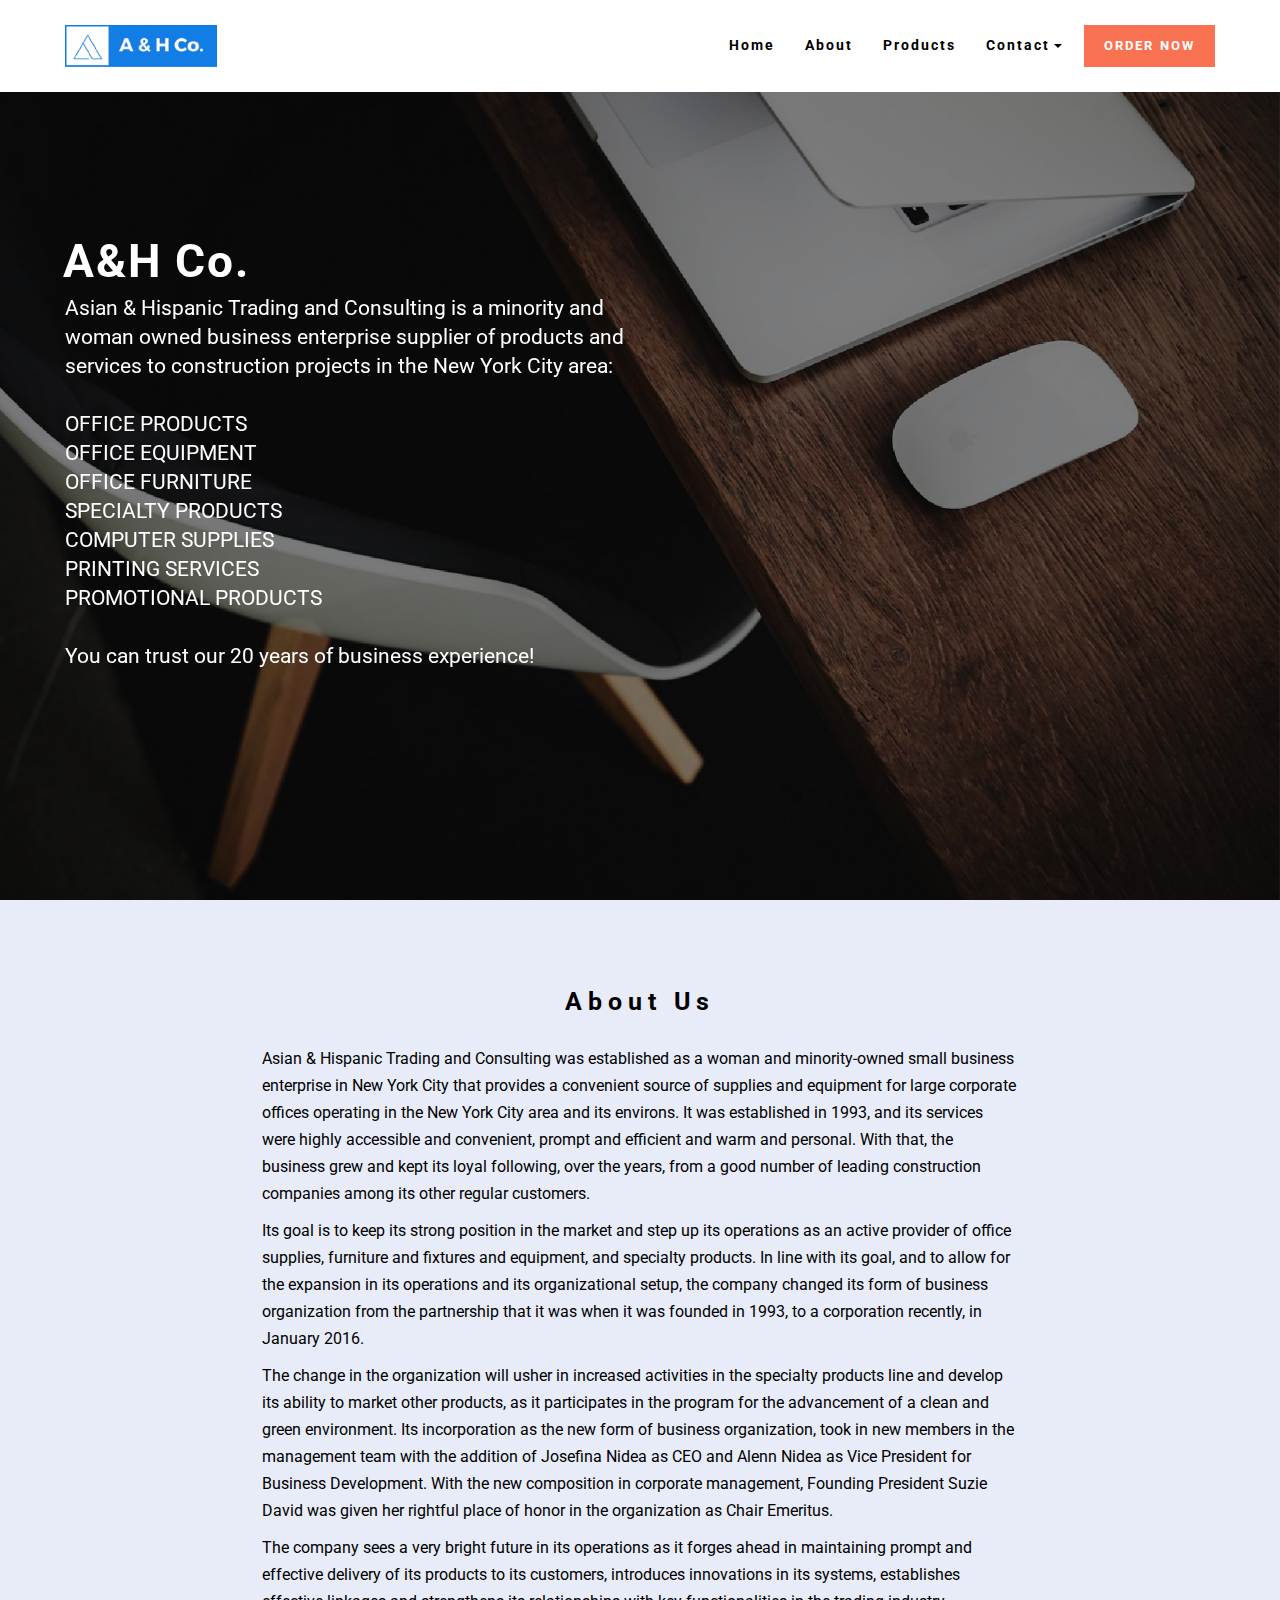
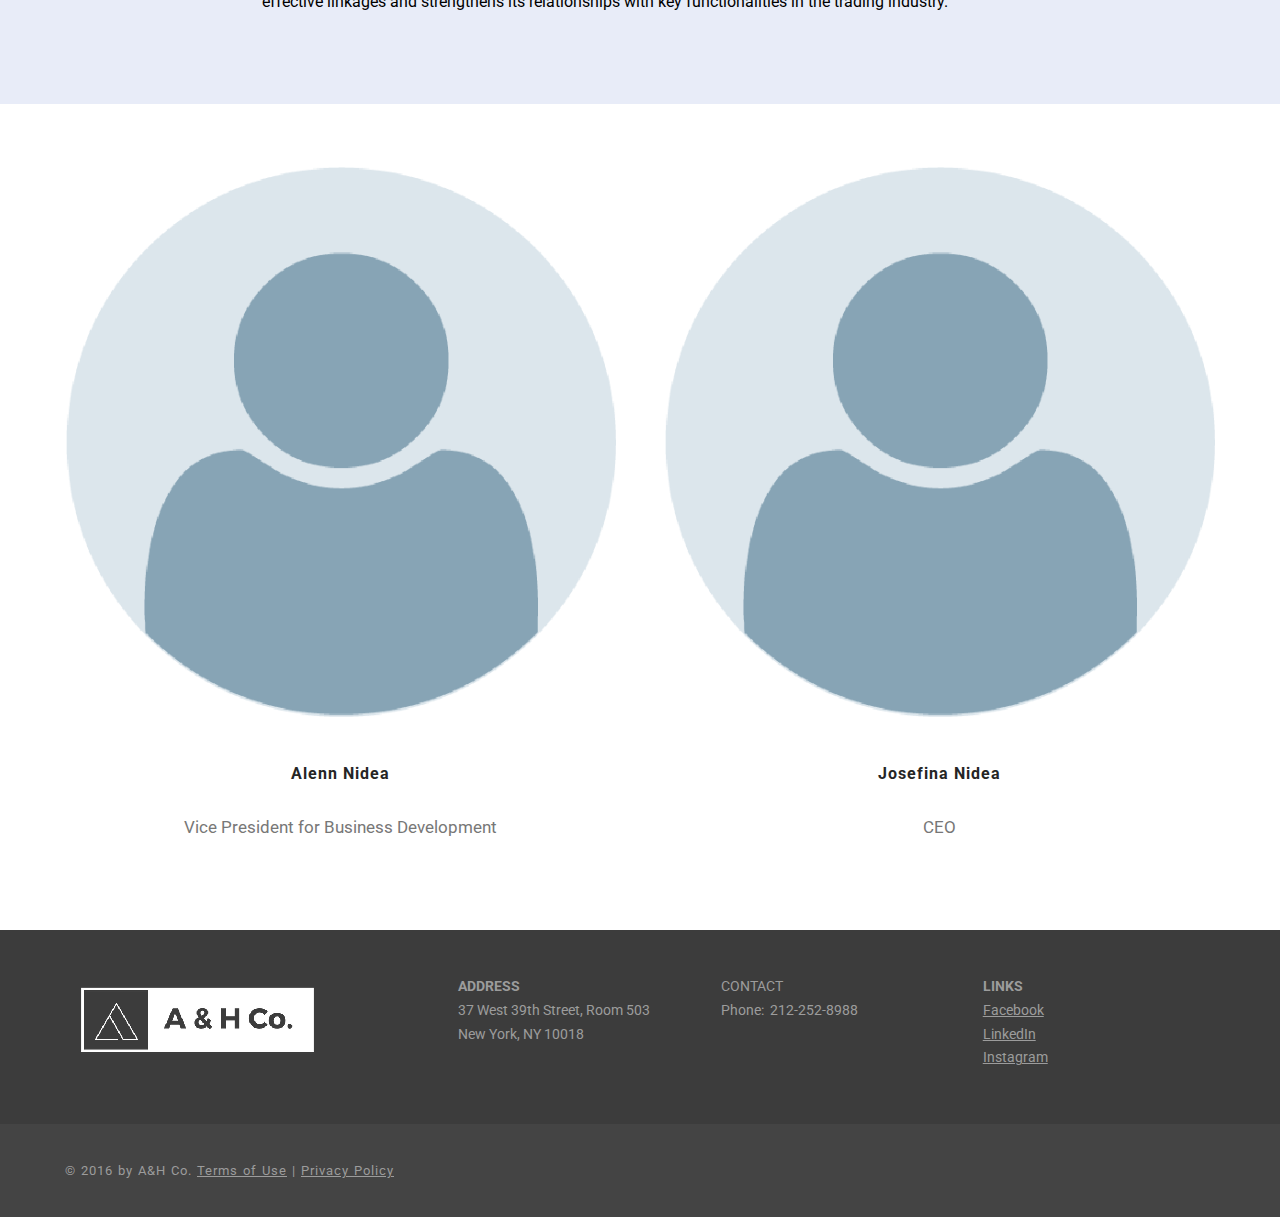
==== commit cc711c66: "remove unused images" ====
--- a/about.html
+++ b/about.html
@@ -15,7 +15,6 @@
   <link rel="stylesheet" href="assets/animate.css/animate.min.css">
   <link rel="stylesheet" href="assets/mobirise/css/style.css">
   <link rel="stylesheet" href="assets/dropdown-menu/style.css">
-  <link rel="stylesheet" href="assets/mobirise-slider/style.css">
   <link rel="stylesheet" href="assets/mobirise/css/mbr-additional.css" type="text/css">
   
   
@@ -37,7 +36,7 @@
                 <div class="hamburger-icon"></div>
             </button>
 
-            <ul class="nav-dropdown collapse pull-xs-right navbar-toggleable-sm nav navbar-nav" id="exCollapsingNavbar"><li class="nav-item dropdown"><a class="nav-link link" href="index.html">Home</a></li><li class="nav-item dropdown"><a class="nav-link link" href="about.html" aria-expanded="false">About</a></li><li class="nav-item"><a class="nav-link link" href="products.html" aria-expanded="false">Products</a></li><li class="nav-item dropdown open"><a class="nav-link link dropdown-toggle" href="contact.html" aria-expanded="true" data-toggle="dropdown-submenu">Contact</a><div class="dropdown-menu"><a class="dropdown-item" href="#">Customer Feedback</a></div></li><li class="nav-item nav-btn"><a class="nav-link btn btn-danger" href="https://shop.aandhtc.com/" target="_blank">ORDER NOW</a></li></ul>
+            <ul class="nav-dropdown collapse pull-xs-right navbar-toggleable-sm nav navbar-nav" id="exCollapsingNavbar"><li class="nav-item dropdown"><a class="nav-link link" href="index.html">Home</a></li><li class="nav-item dropdown"><a class="nav-link link" href="about.html" aria-expanded="false">About</a></li><li class="nav-item"><a class="nav-link link" href="products.html" aria-expanded="false">Products</a></li><li class="nav-item dropdown open"><a class="nav-link link dropdown-toggle" href="contact.html" aria-expanded="true" data-toggle="dropdown-submenu">Contact</a><div class="dropdown-menu"><a class="dropdown-item" href="feedback.html">Customer Feedback</a><a class="dropdown-item" href="contact.html">Form</a></div></li><li class="nav-item nav-btn"><a class="nav-link btn btn-danger" href="https://shop.aandhtc.com/" target="_blank">ORDER NOW</a></li></ul>
 
         </div>
 
@@ -45,7 +44,7 @@
 
 </section>
 
-<section class="engine"><a rel="external" href="https://mobirise.com">Mobirise Web Site Maker</a></section><section class="mbr-box mbr-section mbr-section--relative mbr-section--fixed-size mbr-section--full-height mbr-section--bg-adapted mbr-parallax-background mbr-after-navbar" id="header1-m" style="background-image: url(assets/images/mbr-2000x1333.jpg);">
+<section class="engine"><a rel="external" href="https://mobirise.com">Mobirise Web Site Generator</a></section><section class="mbr-box mbr-section mbr-section--relative mbr-section--fixed-size mbr-section--full-height mbr-section--bg-adapted mbr-parallax-background mbr-after-navbar" id="header1-m" style="background-image: url(assets/images/mbr-2000x1333.jpg);">
     <div class="mbr-box__magnet mbr-box__magnet--sm-padding mbr-box__magnet--center-left">
         <div class="mbr-overlay" style="opacity: 0.5; background-color: rgb(0, 0, 0);"></div>
         <div class="mbr-box__container mbr-section__container container">
@@ -79,154 +78,6 @@
         </div>
     </div>
     
-</section>
-
-<section class="mbr-slider mbr-section mbr-section--no-padding carousel slide" data-ride="carousel" data-wrap="true" data-interval="false" id="slider-1d" style="background-color: rgb(255, 255, 255);">
-    <div class="mbr-section__container">
-        <div>
-            <ol class="carousel-indicators">
-                <li data-app-prevent-settings="" data-target="#slider-1d" class="active" data-slide-to="0"></li><li data-app-prevent-settings="" data-target="#slider-1d" data-slide-to="1"></li><li data-app-prevent-settings="" data-target="#slider-1d" data-slide-to="2"></li><li data-app-prevent-settings="" data-target="#slider-1d" data-slide-to="3"></li><li data-app-prevent-settings="" data-target="#slider-1d" data-slide-to="4"></li><li data-app-prevent-settings="" data-target="#slider-1d" data-slide-to="5"></li><li data-app-prevent-settings="" data-target="#slider-1d" data-slide-to="6"></li>
-            </ol>
-            <div class="carousel-inner" role="listbox">
-                <div class="mbr-box mbr-section mbr-section--relative mbr-section--fixed-size mbr-section--bg-adapted item dark center mbr-section--full-height active" style="background-image: url(assets/images/mbr-1-2000x1333.jpg);">
-                    <div class="mbr-box__magnet mbr-box__magnet--center-right mbr-box__magnet--sm-padding">
-                    <div class="mbr-overlay" style="opacity: 0.5;"></div>                        
-                        <div class=" container">
-                            
-                            <div class="row">
-                                <div class=" col-md-6 col-md-offset-5">  
-
-                                <div class="mbr-hero">
-                                    <h1 class="mbr-hero__text"><a href="products.html" target="_blank" class="text-white">OUR PRODUCTS</a></h1>
-
-                                    <p class="mbr-hero__subtext">A&amp; H Co. is your reliable source of office supplies and more! Easily order online or via phone and guaranteed it will be delivered to you fast and affordable! </p>
-                                </div>
-                                
-                                </div>
-                            </div>
-                        </div>
-                    </div>
-                </div><div class="mbr-box mbr-section mbr-section--relative mbr-section--fixed-size mbr-section--bg-adapted item dark center mbr-section--full-height" style="background-image: url(assets/images/mbr-2000x1336.jpg);">
-                    <div class="mbr-box__magnet mbr-box__magnet--center-right mbr-box__magnet--sm-padding">
-                    <div class="mbr-overlay"></div>                        
-                        <div class=" container">
-                            
-                            <div class="row">
-                                <div class=" col-md-6 col-md-offset-5">  
-
-                                <div class="mbr-hero">
-                                    <h1 class="mbr-hero__text"><a href="https://shop.aandhtc.com/aandhtc/outpost/browse/Office%7Cx20Supplies" target="_blank" class="text-white">Office Supplies</a></h1>
-
-                                    <p class="mbr-hero__subtext">Lorem ipsum dolor sit amet, consectetur adipiscing elit. Quisque dictum luctus justo a commodo. Aliquam volutpat ut sapien eget mollis. Orci varius natoque penatibus et magnis dis parturient montes, nascetur.</p>
-                                </div>
-                                
-                                </div>
-                            </div>
-                        </div>
-                    </div>
-                </div><div class="mbr-box mbr-section mbr-section--relative mbr-section--fixed-size mbr-section--bg-adapted item dark center mbr-section--full-height" style="background-image: url(assets/images/mbr-2-2000x1333.jpg);">
-                    <div class="mbr-box__magnet mbr-box__magnet--center-right mbr-box__magnet--sm-padding">
-                    <div class="mbr-overlay"></div>                        
-                        <div class=" container">
-                            
-                            <div class="row">
-                                <div class=" col-md-6 col-md-offset-5">  
-
-                                <div class="mbr-hero">
-                                    <h1 class="mbr-hero__text"><a href="https://shop.aandhtc.com/aandhtc/outpost/browse/Paper" target="_blank" class="text-white">Paper</a></h1>
-
-                                    <p class="mbr-hero__subtext">Lorem ipsum dolor sit amet, consectetur adipiscing elit. Quisque dictum luctus justo a commodo. Aliquam volutpat ut sapien eget mollis. Orci varius natoque penatibus et magnis dis parturient montes, nascetur.</p>
-                                </div>
-                                
-                                </div>
-                            </div>
-                        </div>
-                    </div>
-                </div><div class="mbr-box mbr-section mbr-section--relative mbr-section--fixed-size mbr-section--bg-adapted item dark center mbr-section--full-height" style="background-image: url(assets/images/mbr-2000x13331.jpg);">
-                    <div class="mbr-box__magnet mbr-box__magnet--center-right mbr-box__magnet--sm-padding">
-                    <div class="mbr-overlay"></div>                        
-                        <div class=" container">
-                            
-                            <div class="row">
-                                <div class=" col-md-6 col-md-offset-5">  
-
-                                <div class="mbr-hero">
-                                    <h1 class="mbr-hero__text"><a href="https://shop.aandhtc.com/aandhtc/outpost/browse/Furniture" target="_blank" class="text-white">Furniture</a></h1>
-
-                                    <p class="mbr-hero__subtext">Lorem ipsum dolor sit amet, consectetur adipiscing elit. Quisque dictum luctus justo a commodo. Aliquam volutpat ut sapien eget mollis. Orci varius natoque penatibus et magnis dis parturient montes, nascetur.</p>
-                                </div>
-                                
-                                </div>
-                            </div>
-                        </div>
-                    </div>
-                </div><div class="mbr-box mbr-section mbr-section--relative mbr-section--fixed-size mbr-section--bg-adapted item dark center mbr-section--full-height" style="background-image: url(assets/images/mbr-5-2000x1333.jpg);">
-                    <div class="mbr-box__magnet mbr-box__magnet--center-right mbr-box__magnet--sm-padding">
-                    <div class="mbr-overlay"></div>                        
-                        <div class=" container">
-                            
-                            <div class="row">
-                                <div class=" col-md-6 col-md-offset-5">  
-
-                                <div class="mbr-hero">
-                                    <h1 class="mbr-hero__text"><a href="https://shop.aandhtc.com/aandhtc/outpost/browse/Technology" target="_blank" class="text-white">Technology</a></h1>
-
-                                    <p class="mbr-hero__subtext">Lorem ipsum dolor sit amet, consectetur adipiscing elit. Quisque dictum luctus justo a commodo. Aliquam volutpat ut sapien eget mollis. Orci varius natoque penatibus et magnis dis parturient montes, nascetur.</p>
-                                </div>
-                                
-                                </div>
-                            </div>
-                        </div>
-                    </div>
-                </div><div class="mbr-box mbr-section mbr-section--relative mbr-section--fixed-size mbr-section--bg-adapted item dark center mbr-section--full-height" style="background-image: url(assets/images/mbr-2000x1500.jpg);">
-                    <div class="mbr-box__magnet mbr-box__magnet--center-right mbr-box__magnet--sm-padding">
-                    <div class="mbr-overlay"></div>                        
-                        <div class=" container">
-                            
-                            <div class="row">
-                                <div class=" col-md-6 col-md-offset-5">  
-
-                                <div class="mbr-hero">
-                                    <h1 class="mbr-hero__text"><a href="https://shop.aandhtc.com/aandhtc/outpost/browse/Facilities" class="text-white">Facilities</a></h1>
-
-                                    <p class="mbr-hero__subtext">Lorem ipsum dolor sit amet, consectetur adipiscing elit. Quisque dictum luctus justo a commodo. Aliquam volutpat ut sapien eget mollis. Orci varius natoque penatibus et magnis dis parturient montes, nascetur.</p>
-                                </div>
-                                
-                                </div>
-                            </div>
-                        </div>
-                    </div>
-                </div><div class="mbr-box mbr-section mbr-section--relative mbr-section--fixed-size mbr-section--bg-adapted item dark center mbr-section--full-height" style="background-image: url(assets/images/coloured-paper-2000x750.jpg);">
-                    <div class="mbr-box__magnet mbr-box__magnet--center-right mbr-box__magnet--sm-padding">
-                    <div class="mbr-overlay"></div>                        
-                        <div class=" container">
-                            
-                            <div class="row">
-                                <div class=" col-md-6 col-md-offset-5">  
-
-                                <div class="mbr-hero">
-                                    <h1 class="mbr-hero__text">Ink &amp; Toner</h1>
-
-                                    <p class="mbr-hero__subtext">Lorem ipsum dolor sit amet, consectetur adipiscing elit. Quisque dictum luctus justo a commodo. Aliquam volutpat ut sapien eget mollis. Orci varius natoque penatibus et magnis dis parturient montes, nascetur.</p>
-                                </div>
-                                <div class="mbr-buttons btn-inverse mbr-buttons--left mbr-buttons--right"> <a class="mbr-buttons__btn btn btn-lg btn-default" href="https://shop.aandhtc.com/" target="_blank">Visit website</a></div>
-                                </div>
-                            </div>
-                        </div>
-                    </div>
-                </div>
-            </div>
-            
-            <a data-app-prevent-settings="" class="left carousel-control" role="button" data-slide="prev" href="#slider-1d">
-                <span class="glyphicon glyphicon-menu-left" aria-hidden="true"></span>
-                <span class="sr-only">Previous</span>
-            </a>
-            <a data-app-prevent-settings="" class="right carousel-control" role="button" data-slide="next" href="#slider-1d">
-                <span class="glyphicon glyphicon-menu-right" aria-hidden="true"></span>
-                <span class="sr-only">Next</span>
-            </a>
-        </div>
-    </div>
 </section>
 
 <section class="mbr-section mbr-section--relative mbr-section--fixed-size" id="features1-r" style="background-color: rgb(255, 255, 255);">
@@ -315,7 +166,6 @@
   <script src="assets/bootstrap/js/bootstrap.min.js"></script>
   <script src="assets/smooth-scroll/smooth-scroll.js"></script>
   <script src="assets/jarallax/jarallax.js"></script>
-  <script src="assets/bootstrap-carousel-swipe/bootstrap-carousel-swipe.js"></script>
   <script src="assets/mobirise/js/script.js"></script>
   <script src="assets/dropdown-menu/script.js"></script>
   
--- a/assets/mobirise/css/mbr-additional.css
+++ b/assets/mobirise/css/mbr-additional.css
@@ -88,6 +88,7 @@
 #dropdown-menu-2btn-j .dropdown-item {
   font-size: 1em;
   color: #000000;
+  padding: 10px;
 }
 #dropdown-menu-2btn-j .navbar,
 #dropdown-menu-2btn-j .dropdown-menu {
@@ -108,6 +109,7 @@
 #dropdown-menu-2btn-s .dropdown-item {
   font-size: 1em;
   color: #000000;
+  padding: 10px;
 }
 #dropdown-menu-2btn-s .navbar,
 #dropdown-menu-2btn-s .dropdown-menu {
@@ -128,6 +130,7 @@
 #dropdown-menu-2btn-18 .dropdown-item {
   font-size: 1em;
   color: #000000;
+  padding: 10px;
 }
 #dropdown-menu-2btn-18 .navbar,
 #dropdown-menu-2btn-18 .dropdown-menu {
@@ -148,6 +151,7 @@
 #dropdown-menu-2btn-1n .dropdown-item {
   font-size: 1em;
   color: #000000;
+  padding: 10px;
 }
 #dropdown-menu-2btn-1n .navbar,
 #dropdown-menu-2btn-1n .dropdown-menu {
